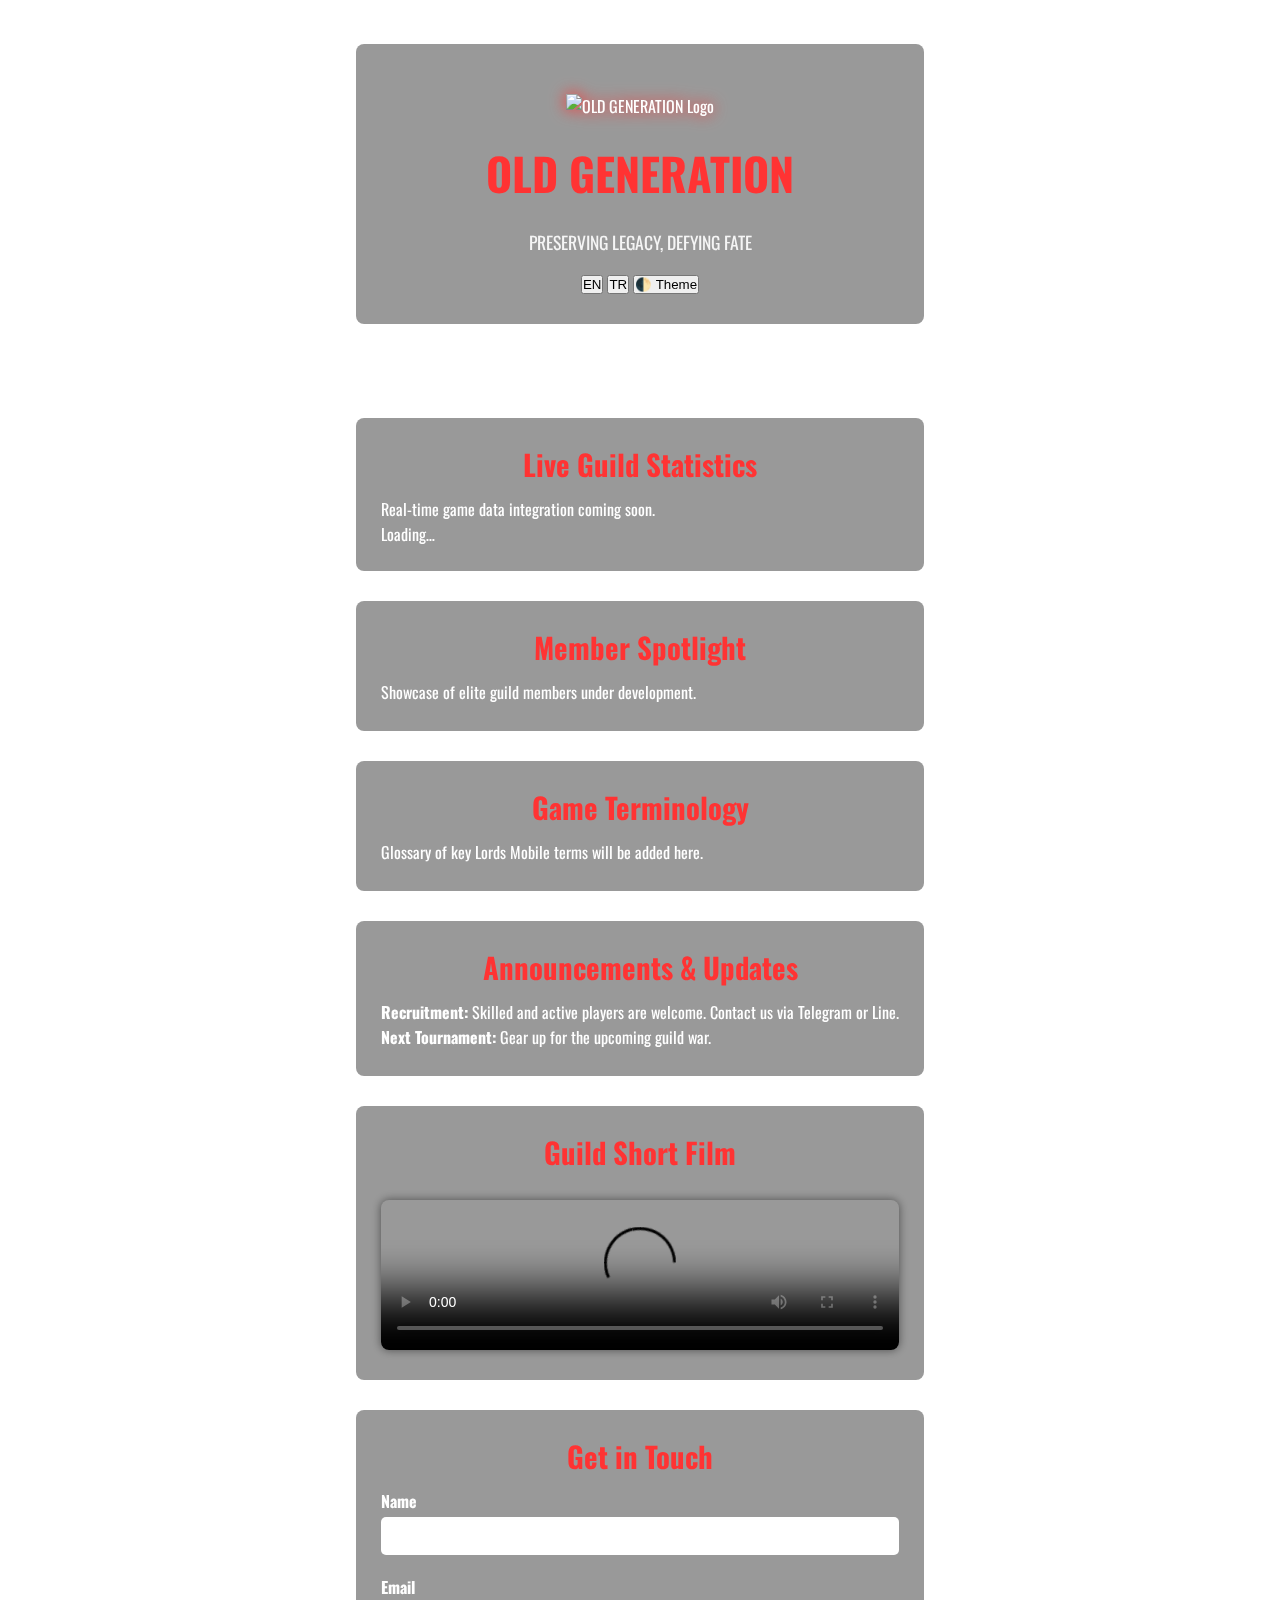
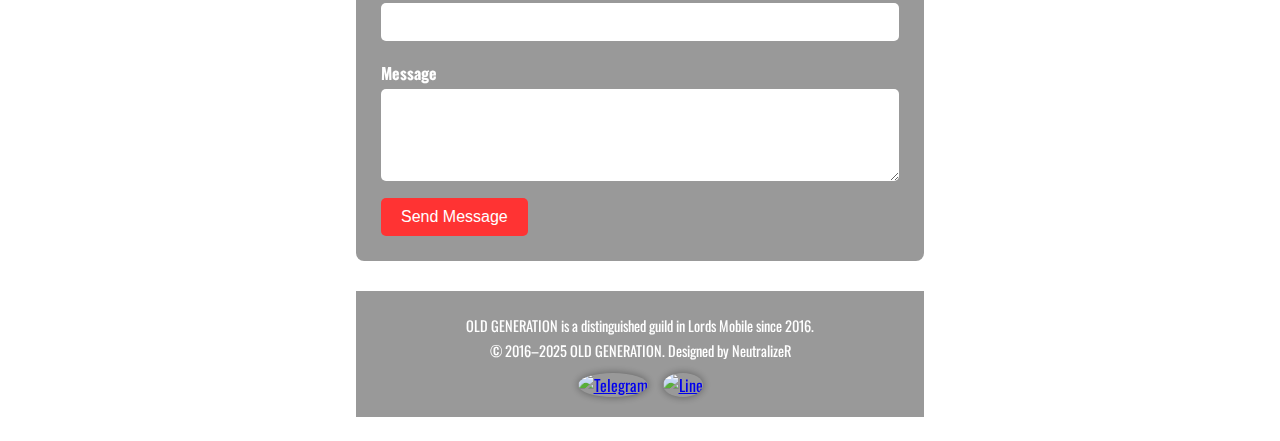
==== index.html @ 287c9e1e "Update index.html" ====
<!DOCTYPE html>
<html lang="en">
<head>
  <meta charset="utf-8">
  <meta name="viewport" content="width=device-width, initial-scale=1, viewport-fit=cover">
  <title id="meta-title">OLD GENERATION – NEVER GIVE UP</title>
  <link rel="canonical" href="https://oldgeneration.com.tr/">
  <link rel="manifest" href="/manifest.json">
  <meta name="theme-color" content="#ff3333">
  <link rel="preload" href="https://oldgeneration.com.tr/images/logo.png" as="image">>

  <!-- SEO -->
  <meta name="robots" content="index,follow">
  <meta name="description" content="OLD GENERATION: A top‑tier guild in Lords Mobile, forging legends since 2016." id="meta-desc">
  <meta name="keywords" content="Lords Mobile, guild, OLD GENERATION, clan, mobile game, strategy">

  <!-- Open Graph -->
  <meta property="og:type" content="website">
  <meta property="og:url" content="https://oldgeneration.com.tr/">
  <meta property="og:title" content="OLD GENERATION – NEVER GIVE UP">
  <meta property="og:description" content="Join one of Lords Mobile’s elite guilds. We fight together, grow stronger, and never give up.">
  <meta property="og:image" content="https://oldgeneration.com.tr/images/og-image.jpg">

  <!-- Twitter Card -->
  <meta name="twitter:card" content="summary_large_image">
  <meta name="twitter:title" content="OLD GENERATION – NEVER GIVE UP">
  <meta name="twitter:description" content="OLD GENERATION Guild – Uniting champions since 2016.">
  <meta name="twitter:image" content="https://oldgeneration.com.tr/images/og-image.jpg">

  <!-- Schema.org -->
  <script type="application/ld+json">
  {
    "@context": "https://schema.org",
    "@type": "Organization",
    "name": "OLD GENERATION",
    "url": "https://oldgeneration.com.tr",
    "logo": "https://oldgeneration.com.tr/images/logo.png",
    "description": "A top‑tier guild in Lords Mobile since 2016."
  }
  </script>

  <meta http-equiv="Content-Security-Policy"
        content="
          default-src 'self';
          script-src  'self';
          style-src   'self';
          connect-src 'self' https://api.example.com;
          img-src     'self' data: https://i.hizliresim.com;
          font-src    'self' https://fonts.gstatic.com;
          manifest-src 'self';
          worker-src  'self';
        ">

  <link rel="stylesheet" href="/assets/styles.css">
</head>

  <script src="/assets/main.js" defer></script>
</body>
</html>

<!-- Honeypot -->
          <input class="honeypot" type="text" name="botcheck" tabindex="-1" autocomplete="off">
  
  <body>
  <a href="#main-content" class="skip-link">Skip to content</a>

  <!-- Fonts -->
  <link rel="preconnect" href="https://fonts.googleapis.com">
  <link rel="preconnect" href="https://fonts.gstatic.com" crossorigin>
  <link rel="stylesheet" href="https://fonts.googleapis.com/css2?family=Oswald:wght@500;700&display=swap">

  <!-- Inline Critical CSS -->
  <style>
    :root {
      --bg-dark:  url('https://i.hizliresim.com/f7vsoke.jpg') center/cover fixed no-repeat;
      --bg-light: #f4f4f4;
      --overlay-dark:  rgba(0,0,0,0.4);
      --overlay-light: rgba(255,255,255,0.9);
      --primary:    #ff3333;
      --text-dark:  #fff;
      --text-light: #111;
      --radius:     8px;
    }
    *,*::before,*::after { box-sizing:border-box; margin:0; padding:0; }
    html { scroll-behavior: smooth; }
    body {
      min-height:100vh;
      background:var(--bg-dark);
      color:var(--text-dark);
      font-family:'Oswald',sans-serif;
      user-select:none;
      transition: background .3s, color .3s;
      display:flex; flex-direction:column;
    }
    body.light {
      background:var(--bg-light);
      color:var(--text-light);
    }
    .skip-link {
      position:absolute; top:-40px; left:0;
      background:#000; color:#fff;
      padding:8px 16px; z-index:100;
      text-decoration:none; transition:top .3s;
    }
    .skip-link:focus { top:0; }

    .wrapper {
      flex:1;
      max-width:1000px;
      margin:auto;
      padding:20px;
      display:flex; flex-direction:column;
    }

    header {
      background:var(--overlay-dark);
      backdrop-filter:blur(4px);
      border-radius:var(--radius);
      text-align:center;
      padding:30px;
      transition: background .3s;
    }
    body.light header { background:var(--overlay-light); }

    #logo {
      margin-top:20px; text-align:center;
    }
    #logo img {
      width:140px;
      filter:drop-shadow(0 0 8px var(--primary));
    }
    header h1 {
      font-size:clamp(1.8rem,6vw,2.8rem);
      color:var(--primary);
      margin:.5em 0;
    }
    header p { font-size:1.1rem; opacity:.9; }

    nav {
      display:flex; justify-content:center; gap:20px; margin:20px 0;
    }
    nav a {
      color:inherit; text-decoration:none; font-weight:500;
      transition:color .3s;
    }
    nav a:hover { text-decoration:underline; }

    main section {
      background:var(--overlay-dark);
      backdrop-filter:blur(3px);
      border-radius:var(--radius);
      margin:30px 0; padding:25px;
      transition:background .3s;
    }
    body.light main section { background:var(--overlay-light); }
    section h2 {
      text-align:center; font-size:1.8rem;
      color:var(--primary); margin-bottom:12px;
    }
    section p { font-size:1rem; line-height:1.6; }

    #shortfilm video {
      width:100%; border-radius:var(--radius);
      box-shadow:0 0 10px rgba(0,0,0,0.5);
      margin-top:15px;
    }

    #contact label {
      display:block; font-weight:bold; margin:8px 0 4px;
    }
    #contact input,#contact textarea {
      width:100%; padding:10px; margin-bottom:12px;
      border:none; border-radius:5px; font-size:1rem;
    }
    .honeypot { display:none!important; }
    #contact button {
      padding:10px 20px; background:var(--primary);
      color:#fff; border:none; border-radius:5px;
      cursor:pointer; font-size:1rem;
    }
    #contact button:hover { background:#cc0000; }

    footer {
      background:var(--overlay-dark);
      backdrop-filter:blur(3px);
      text-align:center; padding:20px; margin-top:auto;
      transition:background .3s;
    }
    body.light footer { background:var(--overlay-light); }
    footer p { font-size:.9rem; margin:4px 0; }

    .social-buttons {
      display:flex; justify-content:center; gap:15px;
      margin-top:12px;
    }
    .social-buttons img {
      width:32px; height:32px; border-radius:50%;
      box-shadow:0 0 8px rgba(0,0,0,0.4);
      transition:transform .2s;
    }
    .social-buttons img:hover { transform:scale(1.1); }

    @supports not (backdrop-filter: blur(3px)) {
      header, main section, footer {
        background:rgba(0,0,0,0.5) !important;
      }
    }

    @media(max-width:600px) {
      header h1 { font-size:2.2rem; }
      #logo img { width:120px; }
      .social-buttons img { width:28px; height:28px; }
    }
  </style>
</head>

<body oncontextmenu="return false">
  <a href="#main-content" class="skip-link">Skip to content</a>
  <div class="wrapper">
    <header>
      <div id="logo">
        <img src="https://oldgeneration.com.tr/images/logo.png" alt="OLD GENERATION Logo" width="140" height="140">
      </div>
      <h1>OLD GENERATION</h1>
      <p id="header-subtitle">PRESERVING LEGACY, DEFYING FATE</p>
      <div style="margin-top:15px;">
        <button aria-label="Language: English" onclick="setLang('en')">EN</button>
        <button aria-label="Language: Turkish" onclick="setLang('tr')">TR</button>
        <button aria-label="Toggle theme" onclick="toggleTheme()">🌓 Theme</button>
      </div>
    </header>

    <nav aria-label="Main Navigation">
      <a href="#live-stats" id="nav-stats">Stats</a>
      <a href="#profiles" id="nav-profiles">Profiles</a>
      <a href="#terminology" id="nav-terminology">Terminology</a>
      <a href="#news" id="nav-news">News</a>
      <a href="#shortfilm" id="nav-shortfilm">Short Film</a>
      <a href="#contact" id="nav-contact">Contact</a>
    </nav>

    <main id="main-content">
      <section id="live-stats">
        <h2 id="stats-title">Live Guild Statistics</h2>
        <p id="stats-text">Real‑time game data integration coming soon.</p>
        <div id="stats-data">Loading…</div>
      </section>

      <section id="profiles">
        <h2 id="profiles-title">Member Spotlight</h2>
        <p id="profiles-text">Showcase of elite guild members under development.</p>
      </section>

      <section id="terminology">
        <h2 id="terminology-title">Game Terminology</h2>
        <p id="terminology-text">Glossary of key Lords Mobile terms will be added here.</p>
      </section>

      <section id="news">
        <h2 id="news-title">Announcements & Updates</h2>
        <p id="news-recruitment"><strong>Recruitment:</strong> Skilled and active players are welcome. Contact us via Telegram or Line.</p>
        <p id="news-tournament"><strong>Next Tournament:</strong> Gear up for the upcoming guild war.</p>
      </section>

      <section id="shortfilm">
        <h2 id="shortfilm-title">Guild Short Film</h2>
        <video controls preload="metadata" poster="https://oldgeneration.com.tr/images/og-image.jpg" loading="lazy">
          <source src="https://oldgeneration.com.tr/videos/shortfilm.mp4" type="video/mp4">
          <track kind="captions" src="https://oldgeneration.com.tr/videos/captions.vtt" srclang="en" label="English captions">
          <track kind="subtitles" src="/videos/captions.vtt" srclang="en" label="English">
          Your browser does not support the video tag.
        </video>
      </section>

      <section id="contact">
        <h2 id="contact-title">Get in Touch</h2>
        <form action="https://formspree.io/f/myzeveog" method="POST" aria-label="Contact Form">
          <label for="name" id="label-name">Name</label>
          <input id="name" name="name" type="text" required>
          <label for="email" id="label-email">Email</label>
          <input id="email" name="email" type="email" required>
          <label for="message" id="label-message">Message</label>
          <textarea id="message" name="message" rows="4" required></textarea>
          <input class="honeypot" type="text" name="botcheck" tabindex="-1" autocomplete="off">
          <button type="submit" id="contact-button">Send Message</button>
        </form>
      </section>
    </main>

    <footer>
      <p id="footer-text1">OLD GENERATION is a distinguished guild in Lords Mobile since 2016.</p>
      <p id="footer-text2">© 2016–2025 OLD GENERATION. Designed by NeutralizeR</p>
      <div class="social-buttons">
        <a href="https://t.me/+tUKdRu2diKtlM2Vk" target="_blank" aria-label="Telegram">
          <img src="https://oldgeneration.com.tr/images/telegram.png" alt="Telegram" width="32" height="32" loading="lazy">
        </a>
        <a href="https://line.me/R/ti/g/AtkvcNSP6B" target="_blank" aria-label="Line">
          <img src="https://oldgeneration.com.tr/images/line.png" alt="Line" width="32" height="32" loading="lazy">
        </a>
      </div>
    </footer>
  </div>

  <!-- Service Worker Registration -->
  <script>
    if ('serviceWorker' in navigator) {
      fetch('/sw.js', { method:'HEAD' })
        .then(res => res.ok && navigator.serviceWorker.register('/sw.js'))
        .catch(()=> console.warn('Service Worker not available'));
    }
  </script>

  <!-- Theme, Language & Stats Fetch -->
  <script>
    const translations = {
      en: {
        title:            "OLD GENERATION – NEVER GIVE UP",
        meta_description: "OLD GENERATION: A top‑tier guild in Lords Mobile, forging legends since 2016.",
        header_subtitle:  "PRESERVING LEGACY, DEFYING FATE",
        nav_stats:        "Stats",    nav_profiles:     "Profiles",
        nav_terminology:  "Terminology", nav_news:       "News",
        nav_shortfilm:    "Short Film",  nav_contact:    "Contact",
        stats_title:      "Live Guild Statistics", stats_text:    "Real‑time game data integration coming soon.",
        profiles_title:   "Member Spotlight",      profiles_text: "Showcase of elite guild members under development.",
        terminology_title:"Game Terminology",      terminology_text:"Glossary of key Lords Mobile terms will be added here.",
        news_title:       "Announcements & Updates",
        news_recruitment: "<strong>Recruitment:</strong> Skilled and active players are welcome. Contact us via Telegram or Line.",
        news_tournament:  "<strong>Next Tournament:</strong> Gear up for the upcoming guild war.",
        shortfilm_title:  "Guild Short Film",
        contact_title:    "Get in Touch",
        label_name:       "Name",   label_email:   "Email",
        label_message:    "Message", contact_button:"Send Message",
        footer1:          "OLD GENERATION is a distinguished guild in Lords Mobile since 2016.",
        footer2:          "© 2016–2025 OLD GENERATION. Designed by NeutralizeR"
      },
      tr: {
        title:            "OLD GENERATION – ASLA PES ETME",
        meta_description: "OLD GENERATION: Lords Mobile’da 2016’dan beri efsaneler yaratan üst düzey bir lonca.",
        header_subtitle:  "MİRASI KORUYOR, KADERİ YENİYORUZ",
        nav_stats:        "İstatistikler", nav_profiles:    "Üyeler",
        nav_terminology:  "Terimler",      nav_news:       "Duyurular",
        nav_shortfilm:    "Kısa Film",     nav_contact:    "İletişim",
        stats_title:      "Canlı Lonca İstatistikleri", stats_text:        "Gerçek zamanlı oyun verisi entegrasyonu yakında geliyor.",
        profiles_title:   "Üye Tanıtımı",               profiles_text:      "Seçkin lonca üyelerinin tanıtımı geliştirme aşamasında.",
        terminology_title:"Oyun Terimleri",              terminology_text:   "Lords Mobile için temel terimlerin sözlüğü buraya eklenecek.",
        news_title:       "Duyurular & Güncellemeler",
        news_recruitment: "<strong>Üye Alımı:</strong> Yetkin ve aktif oyuncular arıyoruz. Telegram veya Line üzerinden iletişime geçin.",
        news_tournament:  "<strong>Sonraki Turnuva:</strong> Yaklaşan lonca savaşına hazırlanın.",
        shortfilm_title:  "Lonca Kısa Filmi",
        contact_title:    "Bizimle İletişime Geçin",
        label_name:       "İsim",       label_email:       "E‑posta",
        label_message:    "Mesaj",      contact_button:     "Mesaj Gönder",
        footer1:          "OLD GENERATION, Lords Mobile’da 2016’dan beri şampiyonları bir araya getiren seçkin bir loncadır.",
        footer2:          "© 2016–2025 OLD GENERATION. NeutralizeR tarafından tasarlandı."
      }
    };

    function setLang(lang) {
      localStorage.setItem('lang', lang);
      document.documentElement.lang = lang;
      const t = translations[lang];
      document.getElementById('meta-title').textContent = t.title;
      document.getElementById('meta-desc').setAttribute('content', t.meta_description);
      document.getElementById('header-subtitle').textContent = t.header_subtitle;
      ['stats','profiles','terminology','news','shortfilm','contact'].forEach(id => {
        document.getElementById('nav-'+id).textContent = t['nav_'+id];
        const h = document.getElementById(id+'-title'); if(h) h.textContent = t[id+'_title'];
        const p = document.getElementById(id+'-text');  if(p) p.textContent  = t[id+'_text'];
      });
      document.getElementById('news-recruitment').innerHTML = t.news_recruitment;
      document.getElementById('news-tournament').innerHTML  = t.news_tournament;
      document.getElementById('label-name').textContent    = t.label_name;
      document.getElementById('label-email').textContent   = t.label_email;
      document.getElementById('label-message').textContent = t.label_message;
      document.getElementById('contact-button').textContent= t.contact_button;
      document.getElementById('footer-text1').textContent  = t.footer1;
      document.getElementById('footer-text2').textContent  = t.footer2;
    }

    function toggleTheme() {
      const light = document.body.classList.toggle('light');
      localStorage.setItem('theme', light?'light':'dark');
    }

    document.addEventListener('DOMContentLoaded', () => {
      document.body.classList.toggle('light', localStorage.getItem('theme')==='light');
      setLang(localStorage.getItem('lang')||'en');

      fetch('https://api.example.com/guild/stats')
        .then(r=>r.json())
        .then(data=>{
          document.getElementById('stats-data').textContent =
            `Members: ${data.members} | Might: ${data.might}`;
        })
        .catch(err=>{
          console.error('API Error:', err);
          document.getElementById('stats-data').textContent = 'Veri yüklenemedi';
        });
    });

    document.addEventListener('keydown', e=>{
      if((e.ctrlKey&&['u','c','s','a','p'].includes(e.key.toLowerCase()))||e.key==='F12'||e.key==='PrintScreen'){
        e.preventDefault(); alert('Action disabled.');
      }
    });
    ['contextmenu','selectstart','copy'].forEach(ev=>document.addEventListener(ev,e=>e.preventDefault()));
  </script>
</body>
</html>
---- assets/styles.css ----
:root {
  --bg-dark: url('/images/banner.webp') center/cover fixed no-repeat;
  --bg-light: #f4f4f4;
  --overlay-dark: rgba(0,0,0,0.4);
  --overlay-light: rgba(255,255,255,0.9);
  --primary: #ff3333;
  --text-dark: #fff;
  --text-light: #111;
  --radius: 8px;
}
*,
*::before,
*::after { box-sizing: border-box; margin:0; padding:0; }
html { scroll-behavior: smooth; }
body {
  min-height: 100vh;
  background: var(--bg-dark);
  color: var(--text-dark);
  font-family: 'Oswald', sans-serif;
  user-select: none;
  display: flex;
  flex-direction: column;
  transition: background .3s, color .3s;
}
body.light {
  background: var(--bg-light);
  color: var(--text-light);
}
/* Kopya Koruma CSS */
body, * { -webkit-touch-callout: none; -webkit-user-select: none; -ms-user-select: none; user-select: none; }
img { pointer-events: none; }

.skip-link {
  position: absolute; top: -40px; left: 0;
  background: #000; color: #fff; padding: 8px 16px;
  z-index: 100; text-decoration: none; transition: top .3s;
}
.skip-link:focus { top: 0; }

/* ... header, nav, main, footer stilleri yukarıdaki index.html içindeki yorumla aynı ... */

@media(max-width:600px){
  header h1 { font-size: 2.2rem; }
  #logo img { width: 120px; }
  .social-buttons img { width: 28px; height: 28px; }
}
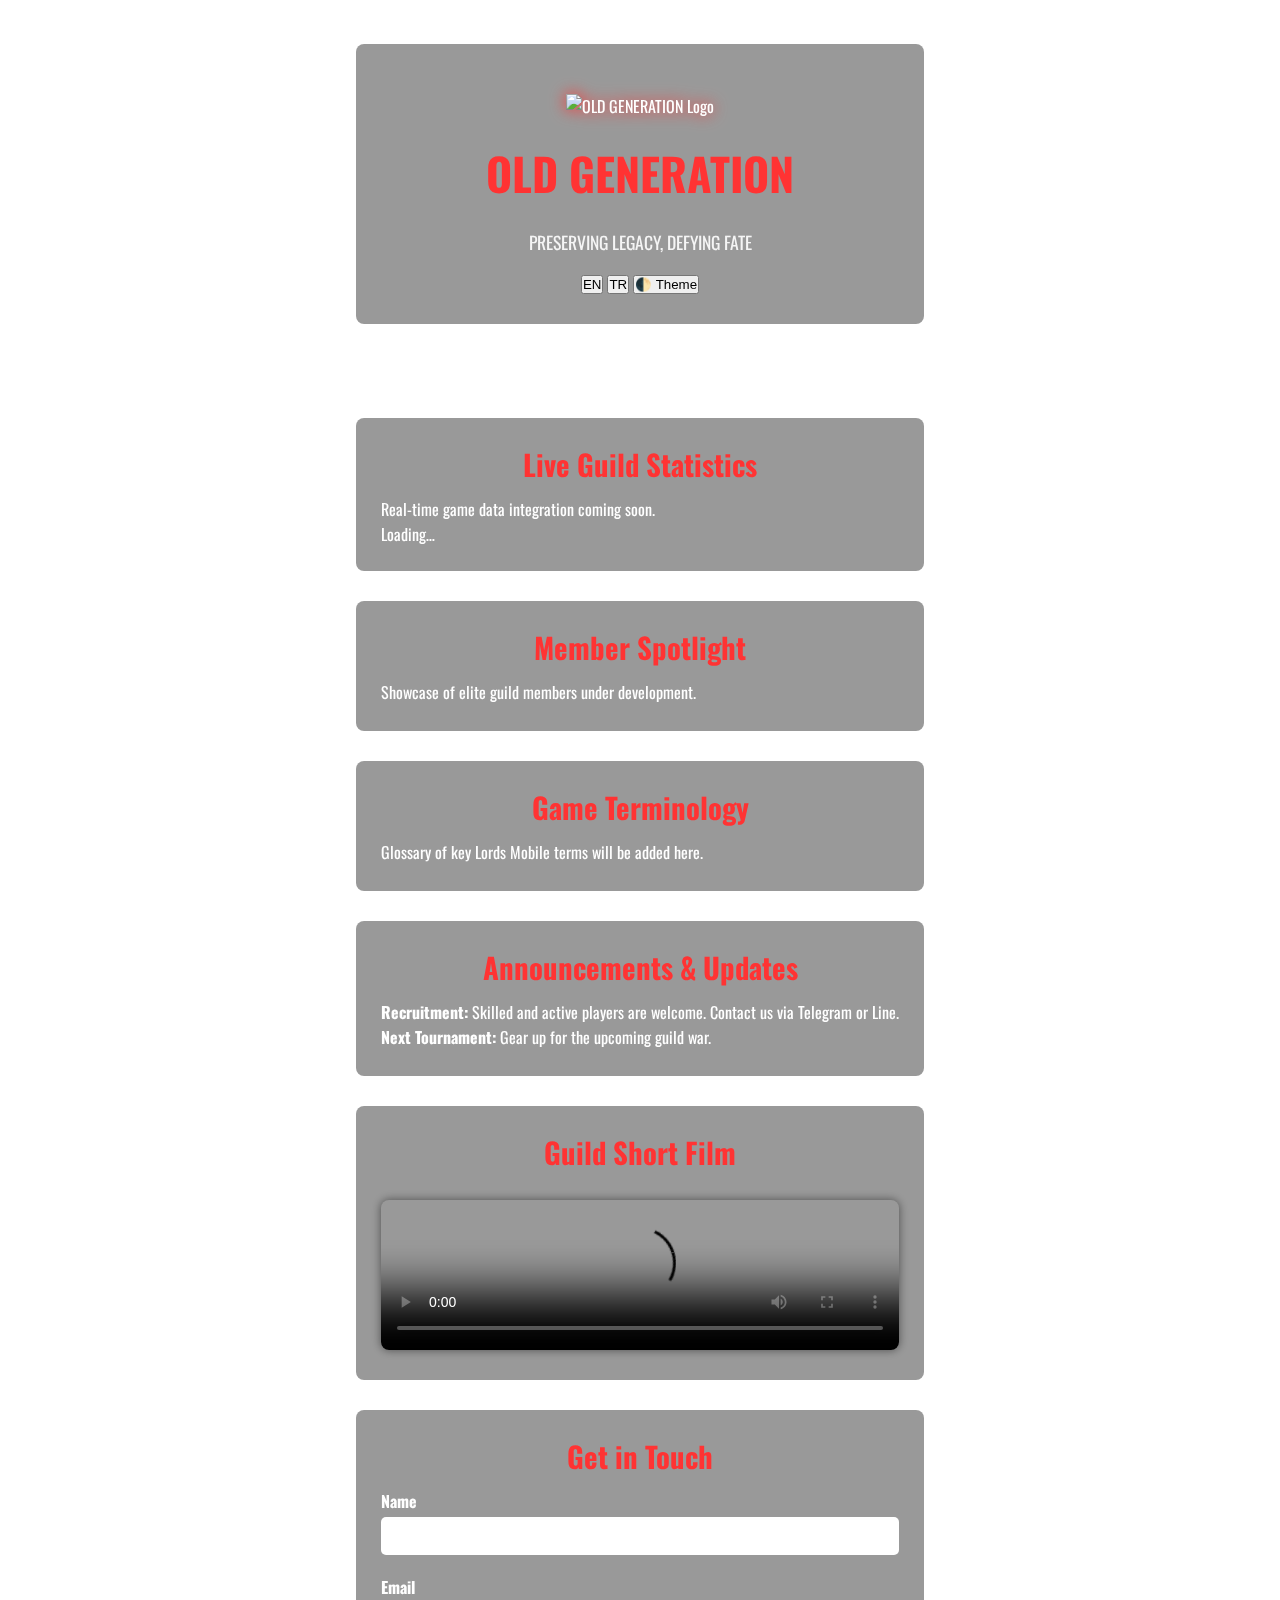
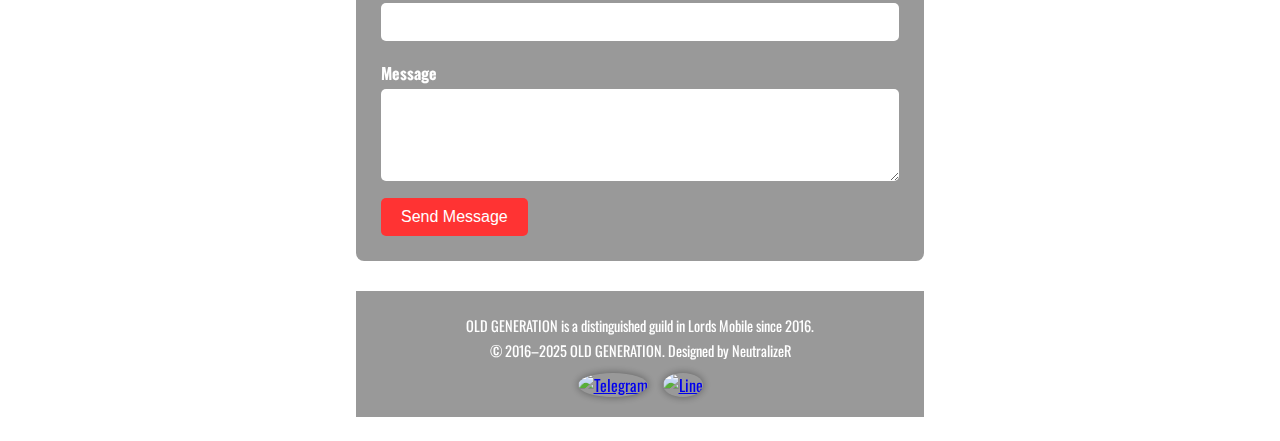
==== commit d2a0d335: "Update index.html" ====
--- a/index.html
+++ b/index.html
@@ -215,11 +215,19 @@
 </head>
 
 <body oncontextmenu="return false">
+  <body>
   <a href="#main-content" class="skip-link">Skip to content</a>
+
   <div class="wrapper">
+    <!-- HEADER -->
     <header>
       <div id="logo">
-        <img src="https://oldgeneration.com.tr/images/logo.png" alt="OLD GENERATION Logo" width="140" height="140">
+        <picture>
+          <!-- AVIF → WEBP → PNG fallback -->
+          <source srcset="/images/logo.avif" type="image/avif">
+          <source srcset="/images/logo.webp" type="image/webp">
+          <img src="/images/logo.png" alt="OLD GENERATION Logo" width="140" height="140">
+        </picture>
       </div>
       <h1>OLD GENERATION</h1>
       <p id="header-subtitle">PRESERVING LEGACY, DEFYING FATE</p>
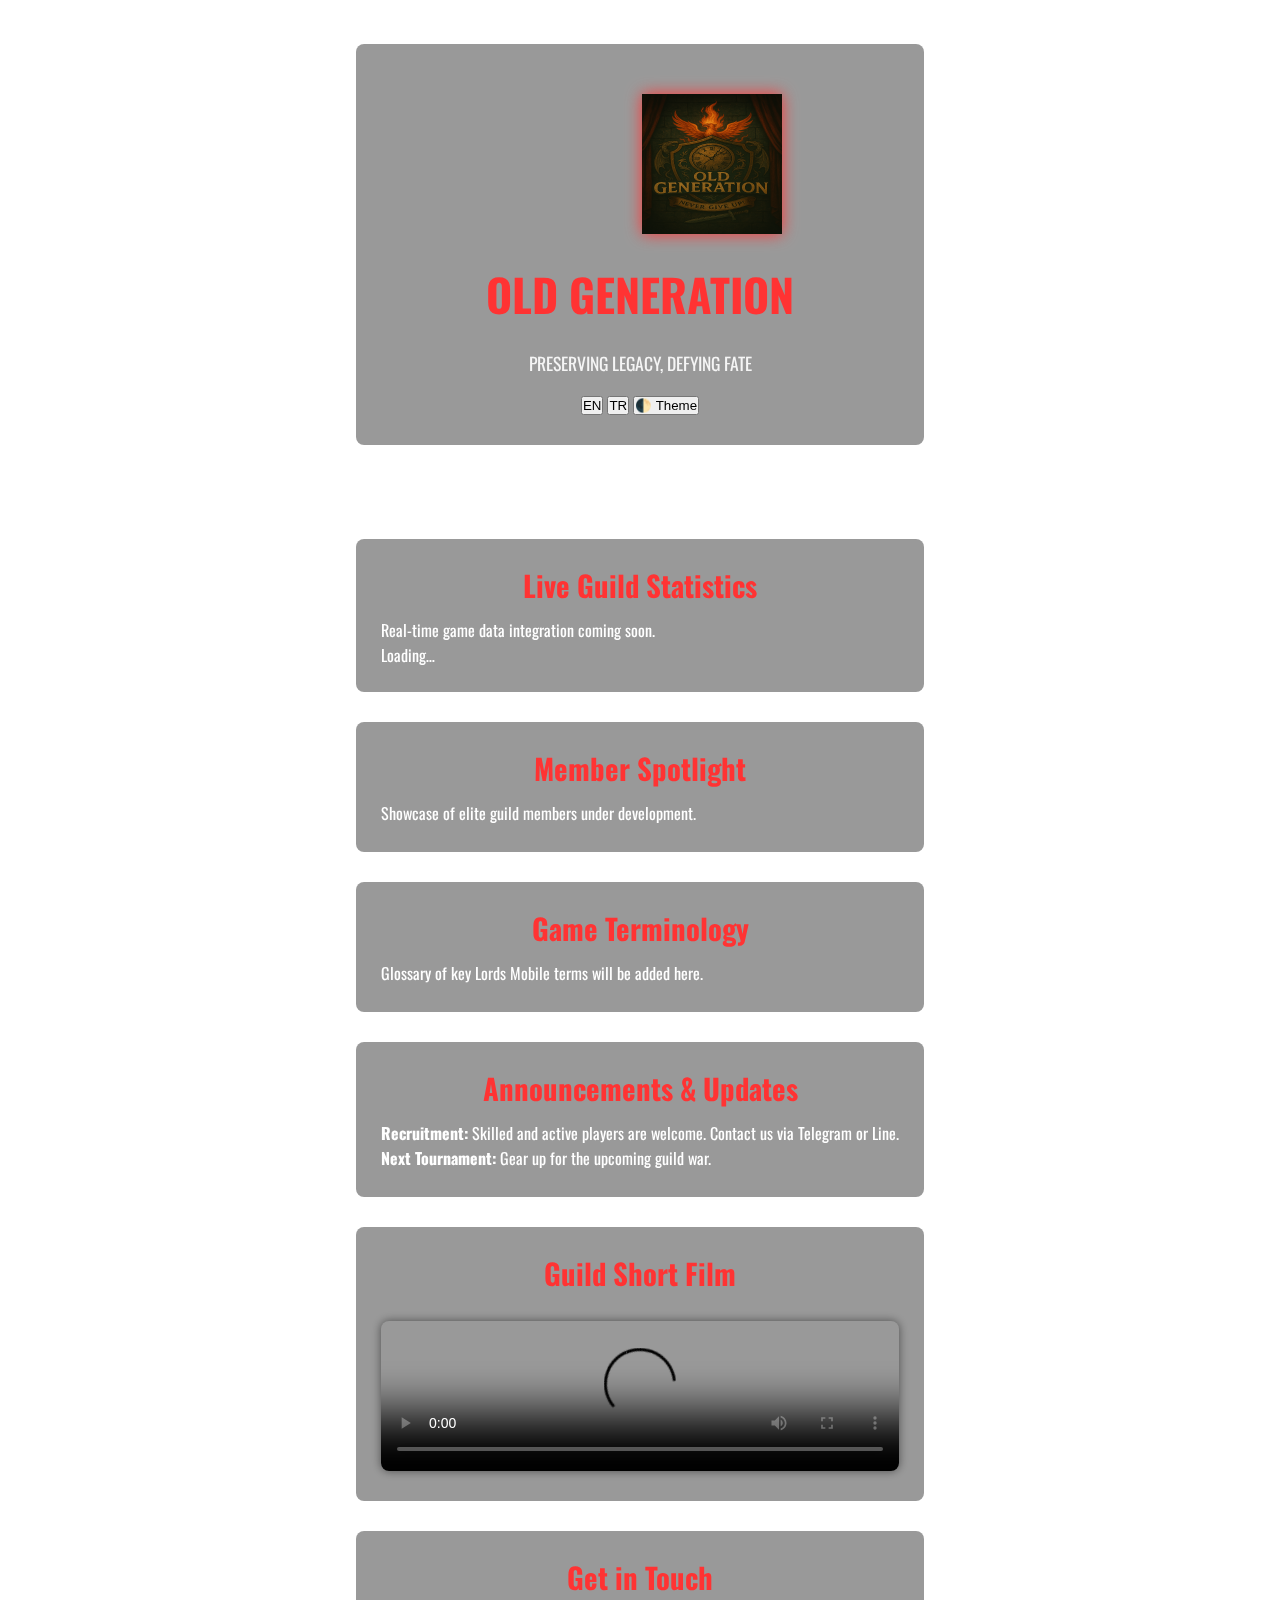
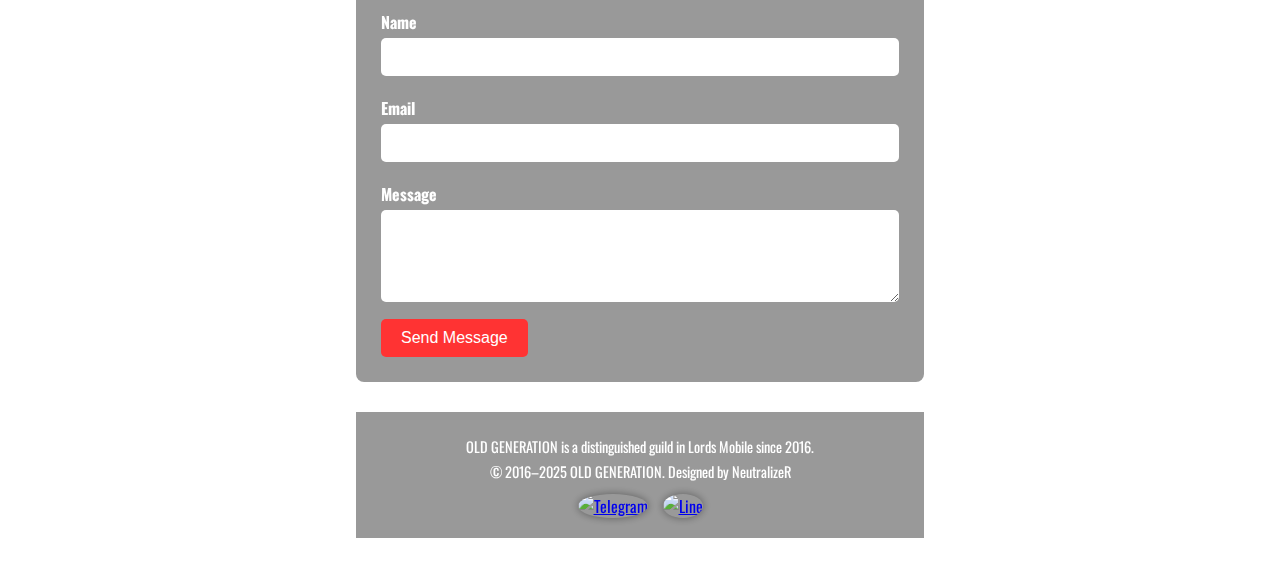
==== commit 1a414637: "Update index.html" ====
--- a/index.html
+++ b/index.html
@@ -222,12 +222,12 @@
     <!-- HEADER -->
     <header>
       <div id="logo">
-        <picture>
+        <img>
           <!-- AVIF → WEBP → PNG fallback -->
           <source srcset="/images/logo.avif" type="image/avif">
           <source srcset="/images/logo.webp" type="image/webp">
           <img src="/images/logo.png" alt="OLD GENERATION Logo" width="140" height="140">
-        </picture>
+        </img>
       </div>
       <h1>OLD GENERATION</h1>
       <p id="header-subtitle">PRESERVING LEGACY, DEFYING FATE</p>
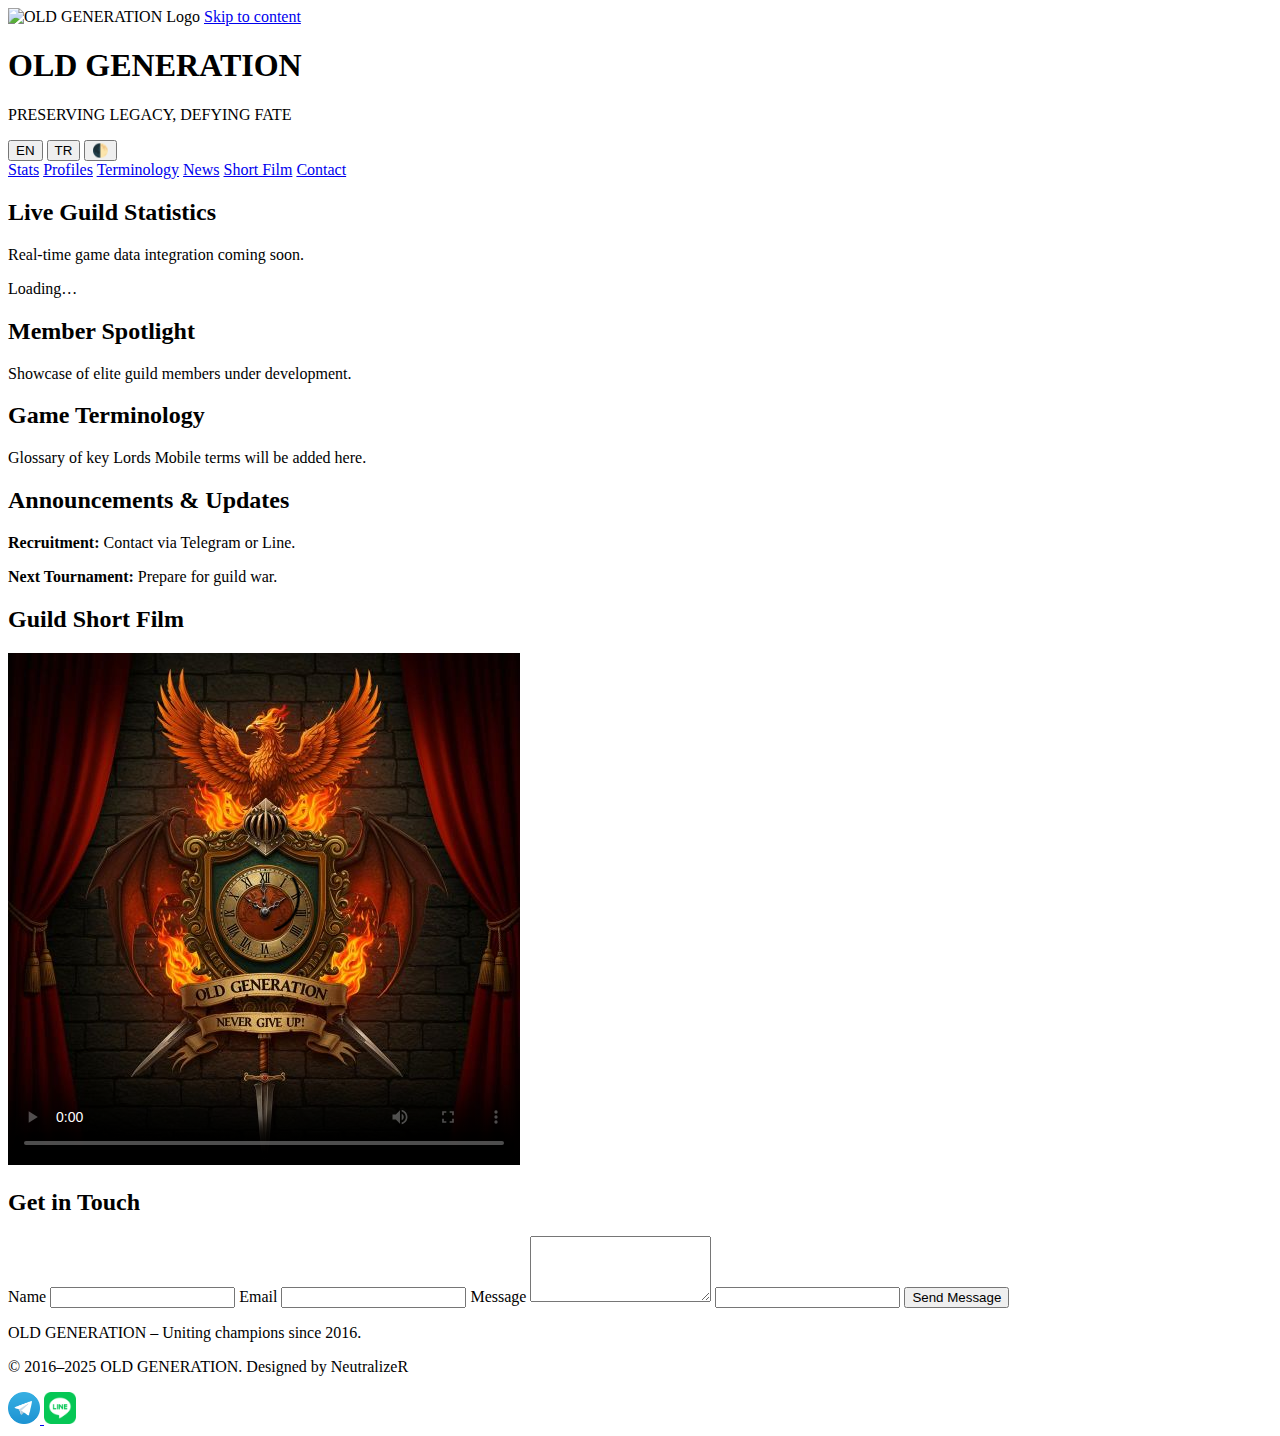
==== commit 5ef2146f: "Update index.html" ====
--- a/index.html
+++ b/index.html
@@ -5,413 +5,168 @@
   <meta name="viewport" content="width=device-width, initial-scale=1, viewport-fit=cover">
   <title id="meta-title">OLD GENERATION – NEVER GIVE UP</title>
   <link rel="canonical" href="https://oldgeneration.com.tr/">
+
+  <!-- PWA Manifest -->
   <link rel="manifest" href="/manifest.json">
   <meta name="theme-color" content="#ff3333">
-  <link rel="preload" href="https://oldgeneration.com.tr/images/logo.png" as="image">>
 
-  <!-- SEO -->
+  <!-- SEO Meta -->
   <meta name="robots" content="index,follow">
-  <meta name="description" content="OLD GENERATION: A top‑tier guild in Lords Mobile, forging legends since 2016." id="meta-desc">
+  <meta name="description" content="OLD GENERATION: A top‑tier guild in Lords Mobile since 2016." id="meta-desc">
   <meta name="keywords" content="Lords Mobile, guild, OLD GENERATION, clan, mobile game, strategy">
 
   <!-- Open Graph -->
-  <meta property="og:type" content="website">
-  <meta property="og:url" content="https://oldgeneration.com.tr/">
-  <meta property="og:title" content="OLD GENERATION – NEVER GIVE UP">
-  <meta property="og:description" content="Join one of Lords Mobile’s elite guilds. We fight together, grow stronger, and never give up.">
-  <meta property="og:image" content="https://oldgeneration.com.tr/images/og-image.jpg">
+  <meta property="og:type"        content="website">
+  <meta property="og:url"         content="https://oldgeneration.com.tr/">
+  <meta property="og:title"       content="OLD GENERATION – NEVER GIVE UP">
+  <meta property="og:description" content="Join one of Lords Mobile’s elite guilds.">
+  <meta property="og:image"       content="https://oldgeneration.com.tr/images/og-image.jpg">
 
   <!-- Twitter Card -->
-  <meta name="twitter:card" content="summary_large_image">
-  <meta name="twitter:title" content="OLD GENERATION – NEVER GIVE UP">
-  <meta name="twitter:description" content="OLD GENERATION Guild – Uniting champions since 2016.">
-  <meta name="twitter:image" content="https://oldgeneration.com.tr/images/og-image.jpg">
+  <meta name="twitter:card"        content="summary_large_image">
+  <meta name="twitter:title"       content="OLD GENERATION – NEVER GIVE UP">
+  <meta name="twitter:description" content="Guild – Uniting champions since 2016.">
+  <meta name="twitter:image"       content="https://oldgeneration.com.tr/images/og-image.jpg">
 
-  <!-- Schema.org -->
+  <!-- Schema.org Organization -->
   <script type="application/ld+json">
   {
-    "@context": "https://schema.org",
-    "@type": "Organization",
-    "name": "OLD GENERATION",
-    "url": "https://oldgeneration.com.tr",
-    "logo": "https://oldgeneration.com.tr/images/logo.png",
-    "description": "A top‑tier guild in Lords Mobile since 2016."
+    "@context":"https://schema.org",
+    "@type":"Organization",
+    "name":"OLD GENERATION",
+    "url":"https://oldgeneration.com.tr",
+    "logo":"https://oldgeneration.com.tr/images/logo.png",
+    "description":"A top‑tier guild in Lords Mobile since 2016."
   }
   </script>
 
+  <!-- Strict CSP with file-hash placeholders -->
   <meta http-equiv="Content-Security-Policy"
         content="
           default-src 'self';
-          script-src  'self';
-          style-src   'self';
+          script-src  'self' 'sha256-YOUR_SCRIPT_SHA256';
+          style-src   'self' 'sha256-YOUR_STYLE_SHA256' https://fonts.googleapis.com;
           connect-src 'self' https://api.example.com;
-          img-src     'self' data: https://i.hizliresim.com;
+          img-src     'self' data: https://i.hizliresim.com https://oldgeneration.com.tr;
           font-src    'self' https://fonts.gstatic.com;
           manifest-src 'self';
           worker-src  'self';
         ">
 
-  <link rel="stylesheet" href="/assets/styles.css">
-</head>
-
-  <script src="/assets/main.js" defer></script>
-</body>
-</html>
-
-<!-- Honeypot -->
-          <input class="honeypot" type="text" name="botcheck" tabindex="-1" autocomplete="off">
-  
-  <body>
-  <a href="#main-content" class="skip-link">Skip to content</a>
-
-  <!-- Fonts -->
+  <!-- Font Preload and External CSS -->
   <link rel="preconnect" href="https://fonts.googleapis.com">
   <link rel="preconnect" href="https://fonts.gstatic.com" crossorigin>
-  <link rel="stylesheet" href="https://fonts.googleapis.com/css2?family=Oswald:wght@500;700&display=swap">
+  <link href="https://fonts.googleapis.com/css2?family=Oswald:wght@500;700&display=swap" rel="stylesheet">
+  <link rel="stylesheet" href="/assets/styles.min.css">
 
-  <!-- Inline Critical CSS -->
-  <style>
-    :root {
-      --bg-dark:  url('https://i.hizliresim.com/f7vsoke.jpg') center/cover fixed no-repeat;
-      --bg-light: #f4f4f4;
-      --overlay-dark:  rgba(0,0,0,0.4);
-      --overlay-light: rgba(255,255,255,0.9);
-      --primary:    #ff3333;
-      --text-dark:  #fff;
-      --text-light: #111;
-      --radius:     8px;
-    }
-    *,*::before,*::after { box-sizing:border-box; margin:0; padding:0; }
-    html { scroll-behavior: smooth; }
-    body {
-      min-height:100vh;
-      background:var(--bg-dark);
-      color:var(--text-dark);
-      font-family:'Oswald',sans-serif;
-      user-select:none;
-      transition: background .3s, color .3s;
-      display:flex; flex-direction:column;
-    }
-    body.light {
-      background:var(--bg-light);
-      color:var(--text-light);
-    }
-    .skip-link {
-      position:absolute; top:-40px; left:0;
-      background:#000; color:#fff;
-      padding:8px 16px; z-index:100;
-      text-decoration:none; transition:top .3s;
-    }
-    .skip-link:focus { top:0; }
-
-    .wrapper {
-      flex:1;
-      max-width:1000px;
-      margin:auto;
-      padding:20px;
-      display:flex; flex-direction:column;
-    }
-
-    header {
-      background:var(--overlay-dark);
-      backdrop-filter:blur(4px);
-      border-radius:var(--radius);
-      text-align:center;
-      padding:30px;
-      transition: background .3s;
-    }
-    body.light header { background:var(--overlay-light); }
-
-    #logo {
-      margin-top:20px; text-align:center;
-    }
-    #logo img {
-      width:140px;
-      filter:drop-shadow(0 0 8px var(--primary));
-    }
-    header h1 {
-      font-size:clamp(1.8rem,6vw,2.8rem);
-      color:var(--primary);
-      margin:.5em 0;
-    }
-    header p { font-size:1.1rem; opacity:.9; }
-
-    nav {
-      display:flex; justify-content:center; gap:20px; margin:20px 0;
-    }
-    nav a {
-      color:inherit; text-decoration:none; font-weight:500;
-      transition:color .3s;
-    }
-    nav a:hover { text-decoration:underline; }
-
-    main section {
-      background:var(--overlay-dark);
-      backdrop-filter:blur(3px);
-      border-radius:var(--radius);
-      margin:30px 0; padding:25px;
-      transition:background .3s;
-    }
-    body.light main section { background:var(--overlay-light); }
-    section h2 {
-      text-align:center; font-size:1.8rem;
-      color:var(--primary); margin-bottom:12px;
-    }
-    section p { font-size:1rem; line-height:1.6; }
-
-    #shortfilm video {
-      width:100%; border-radius:var(--radius);
-      box-shadow:0 0 10px rgba(0,0,0,0.5);
-      margin-top:15px;
-    }
-
-    #contact label {
-      display:block; font-weight:bold; margin:8px 0 4px;
-    }
-    #contact input,#contact textarea {
-      width:100%; padding:10px; margin-bottom:12px;
-      border:none; border-radius:5px; font-size:1rem;
-    }
-    .honeypot { display:none!important; }
-    #contact button {
-      padding:10px 20px; background:var(--primary);
-      color:#fff; border:none; border-radius:5px;
-      cursor:pointer; font-size:1rem;
-    }
-    #contact button:hover { background:#cc0000; }
-
-    footer {
-      background:var(--overlay-dark);
-      backdrop-filter:blur(3px);
-      text-align:center; padding:20px; margin-top:auto;
-      transition:background .3s;
-    }
-    body.light footer { background:var(--overlay-light); }
-    footer p { font-size:.9rem; margin:4px 0; }
-
-    .social-buttons {
-      display:flex; justify-content:center; gap:15px;
-      margin-top:12px;
-    }
-    .social-buttons img {
-      width:32px; height:32px; border-radius:50%;
-      box-shadow:0 0 8px rgba(0,0,0,0.4);
-      transition:transform .2s;
-    }
-    .social-buttons img:hover { transform:scale(1.1); }
-
-    @supports not (backdrop-filter: blur(3px)) {
-      header, main section, footer {
-        background:rgba(0,0,0,0.5) !important;
-      }
-    }
-
-    @media(max-width:600px) {
-      header h1 { font-size:2.2rem; }
-      #logo img { width:120px; }
-      .social-buttons img { width:28px; height:28px; }
-    }
-  </style>
+  <!-- Picture: AVIF → WebP → PNG Fallback -->
+  <picture>
+    <source srcset="/images/logo.avif" type="image/avif">
+    <source srcset="/images/logo.webp" type="image/webp">
+    <img src="/images/logo.png" alt="OLD GENERATION Logo" id="logo-img" width="140" height="140">
+  </picture>
 </head>
 
 <body oncontextmenu="return false">
-  <body>
+
+  <!-- Skip Link for A11Y -->
   <a href="#main-content" class="skip-link">Skip to content</a>
 
   <div class="wrapper">
     <!-- HEADER -->
     <header>
-      <div id="logo">
-        <img>
-          <!-- AVIF → WEBP → PNG fallback -->
-          <source srcset="/images/logo.avif" type="image/avif">
-          <source srcset="/images/logo.webp" type="image/webp">
-          <img src="/images/logo.png" alt="OLD GENERATION Logo" width="140" height="140">
-        </img>
-      </div>
       <h1>OLD GENERATION</h1>
       <p id="header-subtitle">PRESERVING LEGACY, DEFYING FATE</p>
-      <div style="margin-top:15px;">
-        <button aria-label="Language: English" onclick="setLang('en')">EN</button>
-        <button aria-label="Language: Turkish" onclick="setLang('tr')">TR</button>
-        <button aria-label="Toggle theme" onclick="toggleTheme()">🌓 Theme</button>
+      <div class="controls">
+        <button aria-label="English" onclick="setLang('en')">EN</button>
+        <button aria-label="Türkçe" onclick="setLang('tr')">TR</button>
+        <button aria-label="Toggle theme" onclick="toggleTheme()">🌓</button>
       </div>
     </header>
 
+    <!-- NAVIGATION -->
     <nav aria-label="Main Navigation">
-      <a href="#live-stats" id="nav-stats">Stats</a>
-      <a href="#profiles" id="nav-profiles">Profiles</a>
-      <a href="#terminology" id="nav-terminology">Terminology</a>
-      <a href="#news" id="nav-news">News</a>
-      <a href="#shortfilm" id="nav-shortfilm">Short Film</a>
-      <a href="#contact" id="nav-contact">Contact</a>
+      <a href="#live-stats"    id="nav-stats">Stats</a>
+      <a href="#profiles"      id="nav-profiles">Profiles</a>
+      <a href="#terminology"   id="nav-terminology">Terminology</a>
+      <a href="#news"          id="nav-news">News</a>
+      <a href="#shortfilm"     id="nav-shortfilm">Short Film</a>
+      <a href="#contact"       id="nav-contact">Contact</a>
     </nav>
 
+    <!-- MAIN CONTENT -->
     <main id="main-content">
+      <!-- Live Stats -->
       <section id="live-stats">
         <h2 id="stats-title">Live Guild Statistics</h2>
         <p id="stats-text">Real‑time game data integration coming soon.</p>
         <div id="stats-data">Loading…</div>
       </section>
 
+      <!-- Member Profiles -->
       <section id="profiles">
         <h2 id="profiles-title">Member Spotlight</h2>
         <p id="profiles-text">Showcase of elite guild members under development.</p>
       </section>
 
+      <!-- Terminology -->
       <section id="terminology">
         <h2 id="terminology-title">Game Terminology</h2>
         <p id="terminology-text">Glossary of key Lords Mobile terms will be added here.</p>
       </section>
 
+      <!-- Announcements -->
       <section id="news">
         <h2 id="news-title">Announcements & Updates</h2>
-        <p id="news-recruitment"><strong>Recruitment:</strong> Skilled and active players are welcome. Contact us via Telegram or Line.</p>
-        <p id="news-tournament"><strong>Next Tournament:</strong> Gear up for the upcoming guild war.</p>
+        <p id="news-recruitment"><strong>Recruitment:</strong> Contact via Telegram or Line.</p>
+        <p id="news-tournament"><strong>Next Tournament:</strong> Prepare for guild war.</p>
       </section>
 
+      <!-- Short Film Video -->
       <section id="shortfilm">
         <h2 id="shortfilm-title">Guild Short Film</h2>
-        <video controls preload="metadata" poster="https://oldgeneration.com.tr/images/og-image.jpg" loading="lazy">
-          <source src="https://oldgeneration.com.tr/videos/shortfilm.mp4" type="video/mp4">
-          <track kind="captions" src="https://oldgeneration.com.tr/videos/captions.vtt" srclang="en" label="English captions">
-          <track kind="subtitles" src="/videos/captions.vtt" srclang="en" label="English">
+        <video controls preload="metadata" poster="/images/og-image.jpg">
+          <source src="/videos/shortfilm.mp4" type="video/mp4">
+          <track kind="captions" src="/videos/captions.vtt" srclang="en" label="English captions">
+          <!-- TR altyazı eklemek isterseniz: -->
+          <!-- <track kind="captions" src="/videos/captions-tr.vtt" srclang="tr" label="Türkçe altyazı"> -->
           Your browser does not support the video tag.
         </video>
       </section>
 
+      <!-- Contact Form -->
       <section id="contact">
         <h2 id="contact-title">Get in Touch</h2>
-        <form action="https://formspree.io/f/myzeveog" method="POST" aria-label="Contact Form">
-          <label for="name" id="label-name">Name</label>
-          <input id="name" name="name" type="text" required>
-          <label for="email" id="label-email">Email</label>
-          <input id="email" name="email" type="email" required>
+        <form action="https://formspree.io/f/myzeveog" method="POST">
+          <label for="name"    id="label-name">Name</label>
+          <input id="name"     name="name"     type="text" required>
+          <label for="email"   id="label-email">Email</label>
+          <input id="email"    name="email"    type="email" required>
           <label for="message" id="label-message">Message</label>
           <textarea id="message" name="message" rows="4" required></textarea>
-          <input class="honeypot" type="text" name="botcheck" tabindex="-1" autocomplete="off">
+          <!-- Honeypot Spam Koruması -->
+          <input class="honeypot" name="botcheck" tabindex="-1" autocomplete="off">
           <button type="submit" id="contact-button">Send Message</button>
         </form>
       </section>
     </main>
 
+    <!-- FOOTER -->
     <footer>
-      <p id="footer-text1">OLD GENERATION is a distinguished guild in Lords Mobile since 2016.</p>
-      <p id="footer-text2">© 2016–2025 OLD GENERATION. Designed by NeutralizeR</p>
+      <p id="footer-text1">OLD GENERATION – Uniting champions since 2016.</p>
+      <p id="footer-text2">© 2016–2025 OLD GENERATION. Designed by NeutralizeR</p>
       <div class="social-buttons">
-        <a href="https://t.me/+tUKdRu2diKtlM2Vk" target="_blank" aria-label="Telegram">
-          <img src="https://oldgeneration.com.tr/images/telegram.png" alt="Telegram" width="32" height="32" loading="lazy">
+        <a href="https://t.me/+tUKdRu2diKtlM2Vk" aria-label="Telegram">
+          <img src="/images/telegram.png" width="32" height="32" alt="Telegram">
         </a>
-        <a href="https://line.me/R/ti/g/AtkvcNSP6B" target="_blank" aria-label="Line">
-          <img src="https://oldgeneration.com.tr/images/line.png" alt="Line" width="32" height="32" loading="lazy">
+        <a href="https://line.me/R/ti/g/AtkvcNSP6B" aria-label="Line">
+          <img src="/images/line.png" width="32" height="32" alt="Line">
         </a>
       </div>
     </footer>
   </div>
 
-  <!-- Service Worker Registration -->
-  <script>
-    if ('serviceWorker' in navigator) {
-      fetch('/sw.js', { method:'HEAD' })
-        .then(res => res.ok && navigator.serviceWorker.register('/sw.js'))
-        .catch(()=> console.warn('Service Worker not available'));
-    }
-  </script>
-
-  <!-- Theme, Language & Stats Fetch -->
-  <script>
-    const translations = {
-      en: {
-        title:            "OLD GENERATION – NEVER GIVE UP",
-        meta_description: "OLD GENERATION: A top‑tier guild in Lords Mobile, forging legends since 2016.",
-        header_subtitle:  "PRESERVING LEGACY, DEFYING FATE",
-        nav_stats:        "Stats",    nav_profiles:     "Profiles",
-        nav_terminology:  "Terminology", nav_news:       "News",
-        nav_shortfilm:    "Short Film",  nav_contact:    "Contact",
-        stats_title:      "Live Guild Statistics", stats_text:    "Real‑time game data integration coming soon.",
-        profiles_title:   "Member Spotlight",      profiles_text: "Showcase of elite guild members under development.",
-        terminology_title:"Game Terminology",      terminology_text:"Glossary of key Lords Mobile terms will be added here.",
-        news_title:       "Announcements & Updates",
-        news_recruitment: "<strong>Recruitment:</strong> Skilled and active players are welcome. Contact us via Telegram or Line.",
-        news_tournament:  "<strong>Next Tournament:</strong> Gear up for the upcoming guild war.",
-        shortfilm_title:  "Guild Short Film",
-        contact_title:    "Get in Touch",
-        label_name:       "Name",   label_email:   "Email",
-        label_message:    "Message", contact_button:"Send Message",
-        footer1:          "OLD GENERATION is a distinguished guild in Lords Mobile since 2016.",
-        footer2:          "© 2016–2025 OLD GENERATION. Designed by NeutralizeR"
-      },
-      tr: {
-        title:            "OLD GENERATION – ASLA PES ETME",
-        meta_description: "OLD GENERATION: Lords Mobile’da 2016’dan beri efsaneler yaratan üst düzey bir lonca.",
-        header_subtitle:  "MİRASI KORUYOR, KADERİ YENİYORUZ",
-        nav_stats:        "İstatistikler", nav_profiles:    "Üyeler",
-        nav_terminology:  "Terimler",      nav_news:       "Duyurular",
-        nav_shortfilm:    "Kısa Film",     nav_contact:    "İletişim",
-        stats_title:      "Canlı Lonca İstatistikleri", stats_text:        "Gerçek zamanlı oyun verisi entegrasyonu yakında geliyor.",
-        profiles_title:   "Üye Tanıtımı",               profiles_text:      "Seçkin lonca üyelerinin tanıtımı geliştirme aşamasında.",
-        terminology_title:"Oyun Terimleri",              terminology_text:   "Lords Mobile için temel terimlerin sözlüğü buraya eklenecek.",
-        news_title:       "Duyurular & Güncellemeler",
-        news_recruitment: "<strong>Üye Alımı:</strong> Yetkin ve aktif oyuncular arıyoruz. Telegram veya Line üzerinden iletişime geçin.",
-        news_tournament:  "<strong>Sonraki Turnuva:</strong> Yaklaşan lonca savaşına hazırlanın.",
-        shortfilm_title:  "Lonca Kısa Filmi",
-        contact_title:    "Bizimle İletişime Geçin",
-        label_name:       "İsim",       label_email:       "E‑posta",
-        label_message:    "Mesaj",      contact_button:     "Mesaj Gönder",
-        footer1:          "OLD GENERATION, Lords Mobile’da 2016’dan beri şampiyonları bir araya getiren seçkin bir loncadır.",
-        footer2:          "© 2016–2025 OLD GENERATION. NeutralizeR tarafından tasarlandı."
-      }
-    };
-
-    function setLang(lang) {
-      localStorage.setItem('lang', lang);
-      document.documentElement.lang = lang;
-      const t = translations[lang];
-      document.getElementById('meta-title').textContent = t.title;
-      document.getElementById('meta-desc').setAttribute('content', t.meta_description);
-      document.getElementById('header-subtitle').textContent = t.header_subtitle;
-      ['stats','profiles','terminology','news','shortfilm','contact'].forEach(id => {
-        document.getElementById('nav-'+id).textContent = t['nav_'+id];
-        const h = document.getElementById(id+'-title'); if(h) h.textContent = t[id+'_title'];
-        const p = document.getElementById(id+'-text');  if(p) p.textContent  = t[id+'_text'];
-      });
-      document.getElementById('news-recruitment').innerHTML = t.news_recruitment;
-      document.getElementById('news-tournament').innerHTML  = t.news_tournament;
-      document.getElementById('label-name').textContent    = t.label_name;
-      document.getElementById('label-email').textContent   = t.label_email;
-      document.getElementById('label-message').textContent = t.label_message;
-      document.getElementById('contact-button').textContent= t.contact_button;
-      document.getElementById('footer-text1').textContent  = t.footer1;
-      document.getElementById('footer-text2').textContent  = t.footer2;
-    }
-
-    function toggleTheme() {
-      const light = document.body.classList.toggle('light');
-      localStorage.setItem('theme', light?'light':'dark');
-    }
-
-    document.addEventListener('DOMContentLoaded', () => {
-      document.body.classList.toggle('light', localStorage.getItem('theme')==='light');
-      setLang(localStorage.getItem('lang')||'en');
-
-      fetch('https://api.example.com/guild/stats')
-        .then(r=>r.json())
-        .then(data=>{
-          document.getElementById('stats-data').textContent =
-            `Members: ${data.members} | Might: ${data.might}`;
-        })
-        .catch(err=>{
-          console.error('API Error:', err);
-          document.getElementById('stats-data').textContent = 'Veri yüklenemedi';
-        });
-    });
-
-    document.addEventListener('keydown', e=>{
-      if((e.ctrlKey&&['u','c','s','a','p'].includes(e.key.toLowerCase()))||e.key==='F12'||e.key==='PrintScreen'){
-        e.preventDefault(); alert('Action disabled.');
-      }
-    });
-    ['contextmenu','selectstart','copy'].forEach(ev=>document.addEventListener(ev,e=>e.preventDefault()));
-  </script>
+  <!-- Defer’li External JS + Copy-Protection, Dil & Tema -->
+  <script src="/assets/main.min.js" defer></script>
 </body>
 </html>
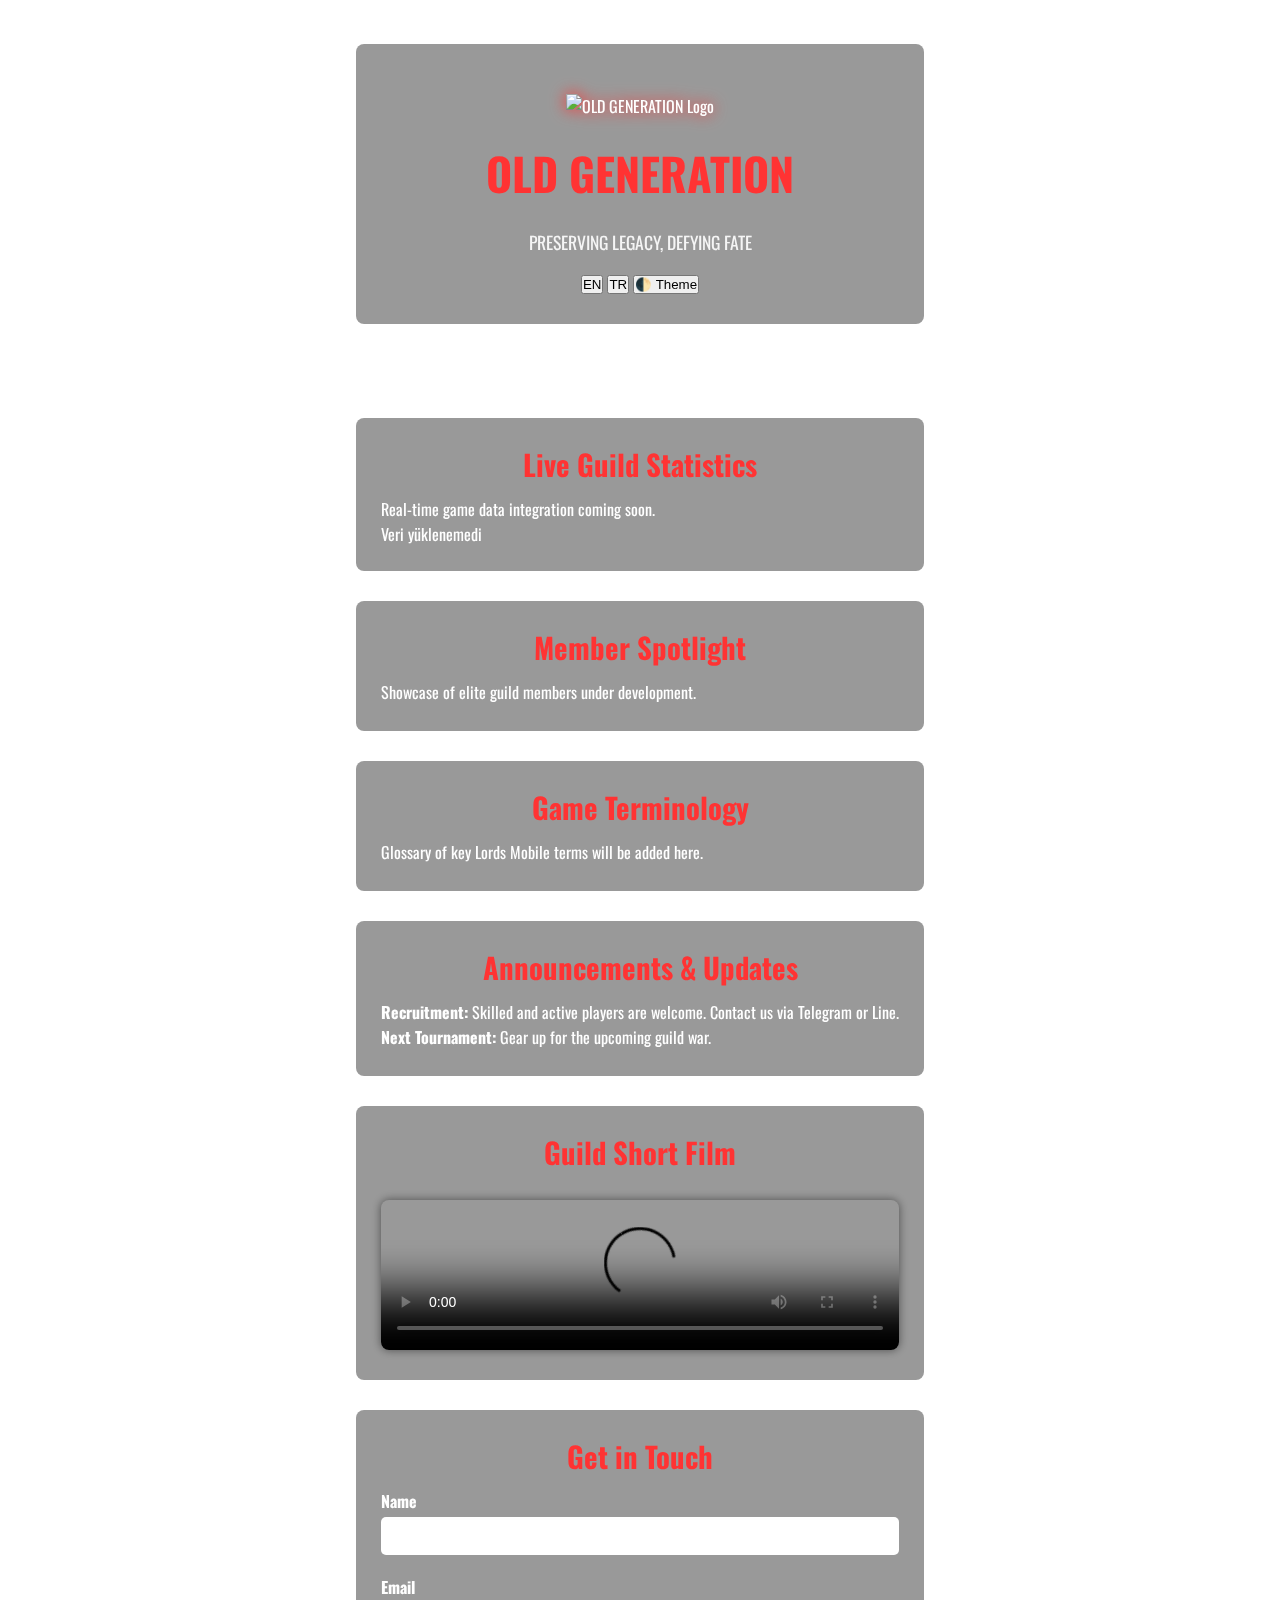
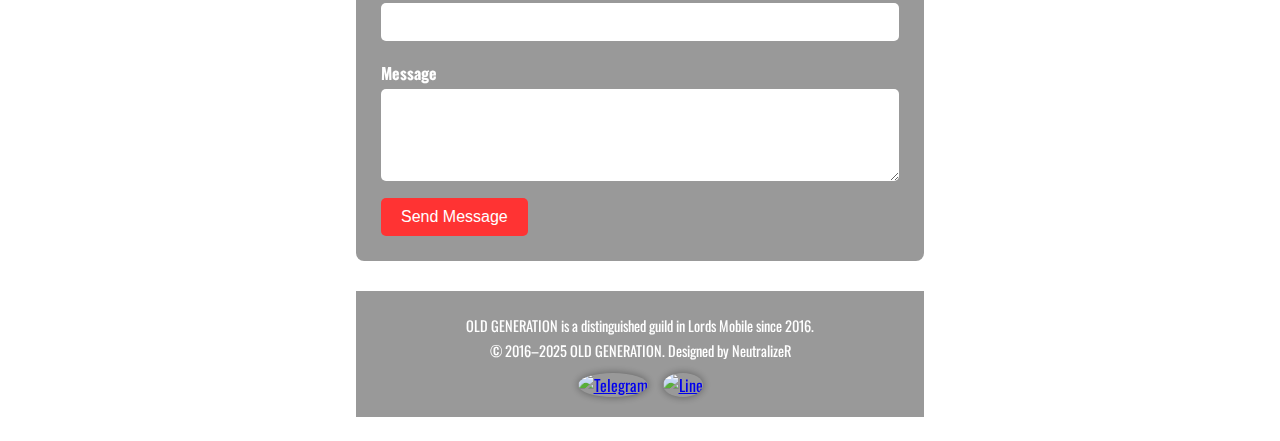
==== commit 50723559: "Update index.html" ====
--- a/index.html
+++ b/index.html
@@ -5,168 +5,390 @@
   <meta name="viewport" content="width=device-width, initial-scale=1, viewport-fit=cover">
   <title id="meta-title">OLD GENERATION – NEVER GIVE UP</title>
   <link rel="canonical" href="https://oldgeneration.com.tr/">
-
-  <!-- PWA Manifest -->
   <link rel="manifest" href="/manifest.json">
   <meta name="theme-color" content="#ff3333">
-
-  <!-- SEO Meta -->
+  <link rel="preload" href="https://oldgeneration.com.tr/images/logo.png" as="image">>
+
+  <!-- SEO -->
   <meta name="robots" content="index,follow">
-  <meta name="description" content="OLD GENERATION: A top‑tier guild in Lords Mobile since 2016." id="meta-desc">
+  <meta name="description" content="OLD GENERATION: A top‑tier guild in Lords Mobile, forging legends since 2016." id="meta-desc">
   <meta name="keywords" content="Lords Mobile, guild, OLD GENERATION, clan, mobile game, strategy">
 
   <!-- Open Graph -->
-  <meta property="og:type"        content="website">
-  <meta property="og:url"         content="https://oldgeneration.com.tr/">
-  <meta property="og:title"       content="OLD GENERATION – NEVER GIVE UP">
-  <meta property="og:description" content="Join one of Lords Mobile’s elite guilds.">
-  <meta property="og:image"       content="https://oldgeneration.com.tr/images/og-image.jpg">
+  <meta property="og:type" content="website">
+  <meta property="og:url" content="https://oldgeneration.com.tr/">
+  <meta property="og:title" content="OLD GENERATION – NEVER GIVE UP">
+  <meta property="og:description" content="Join one of Lords Mobile’s elite guilds. We fight together, grow stronger, and never give up.">
+  <meta property="og:image" content="https://oldgeneration.com.tr/images/og-image.jpg">
 
   <!-- Twitter Card -->
-  <meta name="twitter:card"        content="summary_large_image">
-  <meta name="twitter:title"       content="OLD GENERATION – NEVER GIVE UP">
-  <meta name="twitter:description" content="Guild – Uniting champions since 2016.">
-  <meta name="twitter:image"       content="https://oldgeneration.com.tr/images/og-image.jpg">
-
-  <!-- Schema.org Organization -->
+  <meta name="twitter:card" content="summary_large_image">
+  <meta name="twitter:title" content="OLD GENERATION – NEVER GIVE UP">
+  <meta name="twitter:description" content="OLD GENERATION Guild – Uniting champions since 2016.">
+  <meta name="twitter:image" content="https://oldgeneration.com.tr/images/og-image.jpg">
+
+  <!-- Schema.org -->
   <script type="application/ld+json">
   {
-    "@context":"https://schema.org",
-    "@type":"Organization",
-    "name":"OLD GENERATION",
-    "url":"https://oldgeneration.com.tr",
-    "logo":"https://oldgeneration.com.tr/images/logo.png",
-    "description":"A top‑tier guild in Lords Mobile since 2016."
+    "@context": "https://schema.org",
+    "@type": "Organization",
+    "name": "OLD GENERATION",
+    "url": "https://oldgeneration.com.tr",
+    "logo": "https://oldgeneration.com.tr/images/logo.png",
+    "description": "A top‑tier guild in Lords Mobile since 2016."
   }
   </script>
 
-  <!-- Strict CSP with file-hash placeholders -->
+  <!-- Content Security Policy -->
   <meta http-equiv="Content-Security-Policy"
         content="
-          default-src 'self';
-          script-src  'self' 'sha256-YOUR_SCRIPT_SHA256';
-          style-src   'self' 'sha256-YOUR_STYLE_SHA256' https://fonts.googleapis.com;
+          default-src 'self' https://i.hizliresim.com https://oldgeneration.com.tr;
           connect-src 'self' https://api.example.com;
-          img-src     'self' data: https://i.hizliresim.com https://oldgeneration.com.tr;
-          font-src    'self' https://fonts.gstatic.com;
-          manifest-src 'self';
-          worker-src  'self';
+          script-src 'self' 'unsafe-inline';
+          style-src 'self' 'unsafe-inline' https://fonts.googleapis.com;
+          img-src 'self' data: https://i.hizliresim.com https://oldgeneration.com.tr;
+          font-src 'self' https://fonts.gstatic.com;
         ">
 
-  <!-- Font Preload and External CSS -->
+  <!-- Fonts -->
   <link rel="preconnect" href="https://fonts.googleapis.com">
   <link rel="preconnect" href="https://fonts.gstatic.com" crossorigin>
-  <link href="https://fonts.googleapis.com/css2?family=Oswald:wght@500;700&display=swap" rel="stylesheet">
-  <link rel="stylesheet" href="/assets/styles.min.css">
-
-  <!-- Picture: AVIF → WebP → PNG Fallback -->
-  <picture>
-    <source srcset="/images/logo.avif" type="image/avif">
-    <source srcset="/images/logo.webp" type="image/webp">
-    <img src="/images/logo.png" alt="OLD GENERATION Logo" id="logo-img" width="140" height="140">
-  </picture>
+  <link rel="stylesheet" href="https://fonts.googleapis.com/css2?family=Oswald:wght@500;700&display=swap">
+
+  <!-- Inline Critical CSS -->
+  <style>
+    :root {
+      --bg-dark:  url('https://i.hizliresim.com/f7vsoke.jpg') center/cover fixed no-repeat;
+      --bg-light: #f4f4f4;
+      --overlay-dark:  rgba(0,0,0,0.4);
+      --overlay-light: rgba(255,255,255,0.9);
+      --primary:    #ff3333;
+      --text-dark:  #fff;
+      --text-light: #111;
+      --radius:     8px;
+    }
+    *,*::before,*::after { box-sizing:border-box; margin:0; padding:0; }
+    html { scroll-behavior: smooth; }
+    body {
+      min-height:100vh;
+      background:var(--bg-dark);
+      color:var(--text-dark);
+      font-family:'Oswald',sans-serif;
+      user-select:none;
+      transition: background .3s, color .3s;
+      display:flex; flex-direction:column;
+    }
+    body.light {
+      background:var(--bg-light);
+      color:var(--text-light);
+    }
+    .skip-link {
+      position:absolute; top:-40px; left:0;
+      background:#000; color:#fff;
+      padding:8px 16px; z-index:100;
+      text-decoration:none; transition:top .3s;
+    }
+    .skip-link:focus { top:0; }
+
+    .wrapper {
+      flex:1;
+      max-width:1000px;
+      margin:auto;
+      padding:20px;
+      display:flex; flex-direction:column;
+    }
+
+    header {
+      background:var(--overlay-dark);
+      backdrop-filter:blur(4px);
+      border-radius:var(--radius);
+      text-align:center;
+      padding:30px;
+      transition: background .3s;
+    }
+    body.light header { background:var(--overlay-light); }
+
+    #logo {
+      margin-top:20px; text-align:center;
+    }
+    #logo img {
+      width:140px;
+      filter:drop-shadow(0 0 8px var(--primary));
+    }
+    header h1 {
+      font-size:clamp(1.8rem,6vw,2.8rem);
+      color:var(--primary);
+      margin:.5em 0;
+    }
+    header p { font-size:1.1rem; opacity:.9; }
+
+    nav {
+      display:flex; justify-content:center; gap:20px; margin:20px 0;
+    }
+    nav a {
+      color:inherit; text-decoration:none; font-weight:500;
+      transition:color .3s;
+    }
+    nav a:hover { text-decoration:underline; }
+
+    main section {
+      background:var(--overlay-dark);
+      backdrop-filter:blur(3px);
+      border-radius:var(--radius);
+      margin:30px 0; padding:25px;
+      transition:background .3s;
+    }
+    body.light main section { background:var(--overlay-light); }
+    section h2 {
+      text-align:center; font-size:1.8rem;
+      color:var(--primary); margin-bottom:12px;
+    }
+    section p { font-size:1rem; line-height:1.6; }
+
+    #shortfilm video {
+      width:100%; border-radius:var(--radius);
+      box-shadow:0 0 10px rgba(0,0,0,0.5);
+      margin-top:15px;
+    }
+
+    #contact label {
+      display:block; font-weight:bold; margin:8px 0 4px;
+    }
+    #contact input,#contact textarea {
+      width:100%; padding:10px; margin-bottom:12px;
+      border:none; border-radius:5px; font-size:1rem;
+    }
+    .honeypot { display:none!important; }
+    #contact button {
+      padding:10px 20px; background:var(--primary);
+      color:#fff; border:none; border-radius:5px;
+      cursor:pointer; font-size:1rem;
+    }
+    #contact button:hover { background:#cc0000; }
+
+    footer {
+      background:var(--overlay-dark);
+      backdrop-filter:blur(3px);
+      text-align:center; padding:20px; margin-top:auto;
+      transition:background .3s;
+    }
+    body.light footer { background:var(--overlay-light); }
+    footer p { font-size:.9rem; margin:4px 0; }
+
+    .social-buttons {
+      display:flex; justify-content:center; gap:15px;
+      margin-top:12px;
+    }
+    .social-buttons img {
+      width:32px; height:32px; border-radius:50%;
+      box-shadow:0 0 8px rgba(0,0,0,0.4);
+      transition:transform .2s;
+    }
+    .social-buttons img:hover { transform:scale(1.1); }
+
+    @supports not (backdrop-filter: blur(3px)) {
+      header, main section, footer {
+        background:rgba(0,0,0,0.5) !important;
+      }
+    }
+
+    @media(max-width:600px) {
+      header h1 { font-size:2.2rem; }
+      #logo img { width:120px; }
+      .social-buttons img { width:28px; height:28px; }
+    }
+  </style>
 </head>
 
 <body oncontextmenu="return false">
-
-  <!-- Skip Link for A11Y -->
   <a href="#main-content" class="skip-link">Skip to content</a>
-
   <div class="wrapper">
-    <!-- HEADER -->
     <header>
+      <div id="logo">
+        <img src="https://oldgeneration.com.tr/images/logo.png" alt="OLD GENERATION Logo" width="140" height="140">
+      </div>
       <h1>OLD GENERATION</h1>
       <p id="header-subtitle">PRESERVING LEGACY, DEFYING FATE</p>
-      <div class="controls">
-        <button aria-label="English" onclick="setLang('en')">EN</button>
-        <button aria-label="Türkçe" onclick="setLang('tr')">TR</button>
-        <button aria-label="Toggle theme" onclick="toggleTheme()">🌓</button>
+      <div style="margin-top:15px;">
+        <button aria-label="Language: English" onclick="setLang('en')">EN</button>
+        <button aria-label="Language: Turkish" onclick="setLang('tr')">TR</button>
+        <button aria-label="Toggle theme" onclick="toggleTheme()">🌓 Theme</button>
       </div>
     </header>
 
-    <!-- NAVIGATION -->
     <nav aria-label="Main Navigation">
-      <a href="#live-stats"    id="nav-stats">Stats</a>
-      <a href="#profiles"      id="nav-profiles">Profiles</a>
-      <a href="#terminology"   id="nav-terminology">Terminology</a>
-      <a href="#news"          id="nav-news">News</a>
-      <a href="#shortfilm"     id="nav-shortfilm">Short Film</a>
-      <a href="#contact"       id="nav-contact">Contact</a>
+      <a href="#live-stats" id="nav-stats">Stats</a>
+      <a href="#profiles" id="nav-profiles">Profiles</a>
+      <a href="#terminology" id="nav-terminology">Terminology</a>
+      <a href="#news" id="nav-news">News</a>
+      <a href="#shortfilm" id="nav-shortfilm">Short Film</a>
+      <a href="#contact" id="nav-contact">Contact</a>
     </nav>
 
-    <!-- MAIN CONTENT -->
     <main id="main-content">
-      <!-- Live Stats -->
       <section id="live-stats">
         <h2 id="stats-title">Live Guild Statistics</h2>
         <p id="stats-text">Real‑time game data integration coming soon.</p>
         <div id="stats-data">Loading…</div>
       </section>
 
-      <!-- Member Profiles -->
       <section id="profiles">
         <h2 id="profiles-title">Member Spotlight</h2>
         <p id="profiles-text">Showcase of elite guild members under development.</p>
       </section>
 
-      <!-- Terminology -->
       <section id="terminology">
         <h2 id="terminology-title">Game Terminology</h2>
         <p id="terminology-text">Glossary of key Lords Mobile terms will be added here.</p>
       </section>
 
-      <!-- Announcements -->
       <section id="news">
         <h2 id="news-title">Announcements & Updates</h2>
-        <p id="news-recruitment"><strong>Recruitment:</strong> Contact via Telegram or Line.</p>
-        <p id="news-tournament"><strong>Next Tournament:</strong> Prepare for guild war.</p>
-      </section>
-
-      <!-- Short Film Video -->
+        <p id="news-recruitment"><strong>Recruitment:</strong> Skilled and active players are welcome. Contact us via Telegram or Line.</p>
+        <p id="news-tournament"><strong>Next Tournament:</strong> Gear up for the upcoming guild war.</p>
+      </section>
+
       <section id="shortfilm">
         <h2 id="shortfilm-title">Guild Short Film</h2>
-        <video controls preload="metadata" poster="/images/og-image.jpg">
-          <source src="/videos/shortfilm.mp4" type="video/mp4">
-          <track kind="captions" src="/videos/captions.vtt" srclang="en" label="English captions">
-          <!-- TR altyazı eklemek isterseniz: -->
-          <!-- <track kind="captions" src="/videos/captions-tr.vtt" srclang="tr" label="Türkçe altyazı"> -->
+        <video controls preload="metadata" poster="https://oldgeneration.com.tr/images/og-image.jpg" loading="lazy">
+          <source src="https://oldgeneration.com.tr/videos/shortfilm.mp4" type="video/mp4">
+          <track kind="captions" src="https://oldgeneration.com.tr/videos/captions.vtt" srclang="en" label="English captions">
           Your browser does not support the video tag.
         </video>
       </section>
 
-      <!-- Contact Form -->
       <section id="contact">
         <h2 id="contact-title">Get in Touch</h2>
-        <form action="https://formspree.io/f/myzeveog" method="POST">
-          <label for="name"    id="label-name">Name</label>
-          <input id="name"     name="name"     type="text" required>
-          <label for="email"   id="label-email">Email</label>
-          <input id="email"    name="email"    type="email" required>
+        <form action="https://formspree.io/f/myzeveog" method="POST" aria-label="Contact Form">
+          <label for="name" id="label-name">Name</label>
+          <input id="name" name="name" type="text" required>
+          <label for="email" id="label-email">Email</label>
+          <input id="email" name="email" type="email" required>
           <label for="message" id="label-message">Message</label>
           <textarea id="message" name="message" rows="4" required></textarea>
-          <!-- Honeypot Spam Koruması -->
-          <input class="honeypot" name="botcheck" tabindex="-1" autocomplete="off">
+          <input class="honeypot" type="text" name="botcheck" tabindex="-1" autocomplete="off">
           <button type="submit" id="contact-button">Send Message</button>
         </form>
       </section>
     </main>
 
-    <!-- FOOTER -->
     <footer>
-      <p id="footer-text1">OLD GENERATION – Uniting champions since 2016.</p>
-      <p id="footer-text2">© 2016–2025 OLD GENERATION. Designed by NeutralizeR</p>
+      <p id="footer-text1">OLD GENERATION is a distinguished guild in Lords Mobile since 2016.</p>
+      <p id="footer-text2">© 2016–2025 OLD GENERATION. Designed by NeutralizeR</p>
       <div class="social-buttons">
-        <a href="https://t.me/+tUKdRu2diKtlM2Vk" aria-label="Telegram">
-          <img src="/images/telegram.png" width="32" height="32" alt="Telegram">
+        <a href="https://t.me/+tUKdRu2diKtlM2Vk" target="_blank" aria-label="Telegram">
+          <img src="https://oldgeneration.com.tr/images/telegram.png" alt="Telegram" width="32" height="32" loading="lazy">
         </a>
-        <a href="https://line.me/R/ti/g/AtkvcNSP6B" aria-label="Line">
-          <img src="/images/line.png" width="32" height="32" alt="Line">
+        <a href="https://line.me/R/ti/g/AtkvcNSP6B" target="_blank" aria-label="Line">
+          <img src="https://oldgeneration.com.tr/images/line.png" alt="Line" width="32" height="32" loading="lazy">
         </a>
       </div>
     </footer>
   </div>
 
-  <!-- Defer’li External JS + Copy-Protection, Dil & Tema -->
-  <script src="/assets/main.min.js" defer></script>
+  <!-- Service Worker Registration -->
+  <script>
+    if ('serviceWorker' in navigator) {
+      fetch('/sw.js', { method:'HEAD' })
+        .then(res => res.ok && navigator.serviceWorker.register('/sw.js'))
+        .catch(()=> console.warn('Service Worker not available'));
+    }
+  </script>
+
+  <!-- Theme, Language & Stats Fetch -->
+  <script>
+    const translations = {
+      en: {
+        title:            "OLD GENERATION – NEVER GIVE UP",
+        meta_description: "OLD GENERATION: A top‑tier guild in Lords Mobile, forging legends since 2016.",
+        header_subtitle:  "PRESERVING LEGACY, DEFYING FATE",
+        nav_stats:        "Stats",    nav_profiles:     "Profiles",
+        nav_terminology:  "Terminology", nav_news:       "News",
+        nav_shortfilm:    "Short Film",  nav_contact:    "Contact",
+        stats_title:      "Live Guild Statistics", stats_text:    "Real‑time game data integration coming soon.",
+        profiles_title:   "Member Spotlight",      profiles_text: "Showcase of elite guild members under development.",
+        terminology_title:"Game Terminology",      terminology_text:"Glossary of key Lords Mobile terms will be added here.",
+        news_title:       "Announcements & Updates",
+        news_recruitment: "<strong>Recruitment:</strong> Skilled and active players are welcome. Contact us via Telegram or Line.",
+        news_tournament:  "<strong>Next Tournament:</strong> Gear up for the upcoming guild war.",
+        shortfilm_title:  "Guild Short Film",
+        contact_title:    "Get in Touch",
+        label_name:       "Name",   label_email:   "Email",
+        label_message:    "Message", contact_button:"Send Message",
+        footer1:          "OLD GENERATION is a distinguished guild in Lords Mobile since 2016.",
+        footer2:          "© 2016–2025 OLD GENERATION. Designed by NeutralizeR"
+      },
+      tr: {
+        title:            "OLD GENERATION – ASLA PES ETME",
+        meta_description: "OLD GENERATION: Lords Mobile’da 2016’dan beri efsaneler yaratan üst düzey bir lonca.",
+        header_subtitle:  "MİRASI KORUYOR, KADERİ YENİYORUZ",
+        nav_stats:        "İstatistikler", nav_profiles:    "Üyeler",
+        nav_terminology:  "Terimler",      nav_news:       "Duyurular",
+        nav_shortfilm:    "Kısa Film",     nav_contact:    "İletişim",
+        stats_title:      "Canlı Lonca İstatistikleri", stats_text:        "Gerçek zamanlı oyun verisi entegrasyonu yakında geliyor.",
+        profiles_title:   "Üye Tanıtımı",               profiles_text:      "Seçkin lonca üyelerinin tanıtımı geliştirme aşamasında.",
+        terminology_title:"Oyun Terimleri",              terminology_text:   "Lords Mobile için temel terimlerin sözlüğü buraya eklenecek.",
+        news_title:       "Duyurular & Güncellemeler",
+        news_recruitment: "<strong>Üye Alımı:</strong> Yetkin ve aktif oyuncular arıyoruz. Telegram veya Line üzerinden iletişime geçin.",
+        news_tournament:  "<strong>Sonraki Turnuva:</strong> Yaklaşan lonca savaşına hazırlanın.",
+        shortfilm_title:  "Lonca Kısa Filmi",
+        contact_title:    "Bizimle İletişime Geçin",
+        label_name:       "İsim",       label_email:       "E‑posta",
+        label_message:    "Mesaj",      contact_button:     "Mesaj Gönder",
+        footer1:          "OLD GENERATION, Lords Mobile’da 2016’dan beri şampiyonları bir araya getiren seçkin bir loncadır.",
+        footer2:          "© 2016–2025 OLD GENERATION. NeutralizeR tarafından tasarlandı."
+      }
+    };
+
+    function setLang(lang) {
+      localStorage.setItem('lang', lang);
+      document.documentElement.lang = lang;
+      const t = translations[lang];
+      document.getElementById('meta-title').textContent = t.title;
+      document.getElementById('meta-desc').setAttribute('content', t.meta_description);
+      document.getElementById('header-subtitle').textContent = t.header_subtitle;
+      ['stats','profiles','terminology','news','shortfilm','contact'].forEach(id => {
+        document.getElementById('nav-'+id).textContent = t['nav_'+id];
+        const h = document.getElementById(id+'-title'); if(h) h.textContent = t[id+'_title'];
+        const p = document.getElementById(id+'-text');  if(p) p.textContent  = t[id+'_text'];
+      });
+      document.getElementById('news-recruitment').innerHTML = t.news_recruitment;
+      document.getElementById('news-tournament').innerHTML  = t.news_tournament;
+      document.getElementById('label-name').textContent    = t.label_name;
+      document.getElementById('label-email').textContent   = t.label_email;
+      document.getElementById('label-message').textContent = t.label_message;
+      document.getElementById('contact-button').textContent= t.contact_button;
+      document.getElementById('footer-text1').textContent  = t.footer1;
+      document.getElementById('footer-text2').textContent  = t.footer2;
+    }
+
+    function toggleTheme() {
+      const light = document.body.classList.toggle('light');
+      localStorage.setItem('theme', light?'light':'dark');
+    }
+
+    document.addEventListener('DOMContentLoaded', () => {
+      document.body.classList.toggle('light', localStorage.getItem('theme')==='light');
+      setLang(localStorage.getItem('lang')||'en');
+
+      fetch('https://api.example.com/guild/stats')
+        .then(r=>r.json())
+        .then(data=>{
+          document.getElementById('stats-data').textContent =
+            `Members: ${data.members} | Might: ${data.might}`;
+        })
+        .catch(err=>{
+          console.error('API Error:', err);
+          document.getElementById('stats-data').textContent = 'Veri yüklenemedi';
+        });
+    });
+
+    document.addEventListener('keydown', e=>{
+      if((e.ctrlKey&&['u','c','s','a','p'].includes(e.key.toLowerCase()))||e.key==='F12'||e.key==='PrintScreen'){
+        e.preventDefault(); alert('Action disabled.');
+      }
+    });
+    ['contextmenu','selectstart','copy'].forEach(ev=>document.addEventListener(ev,e=>e.preventDefault()));
+  </script>
 </body>
 </html>
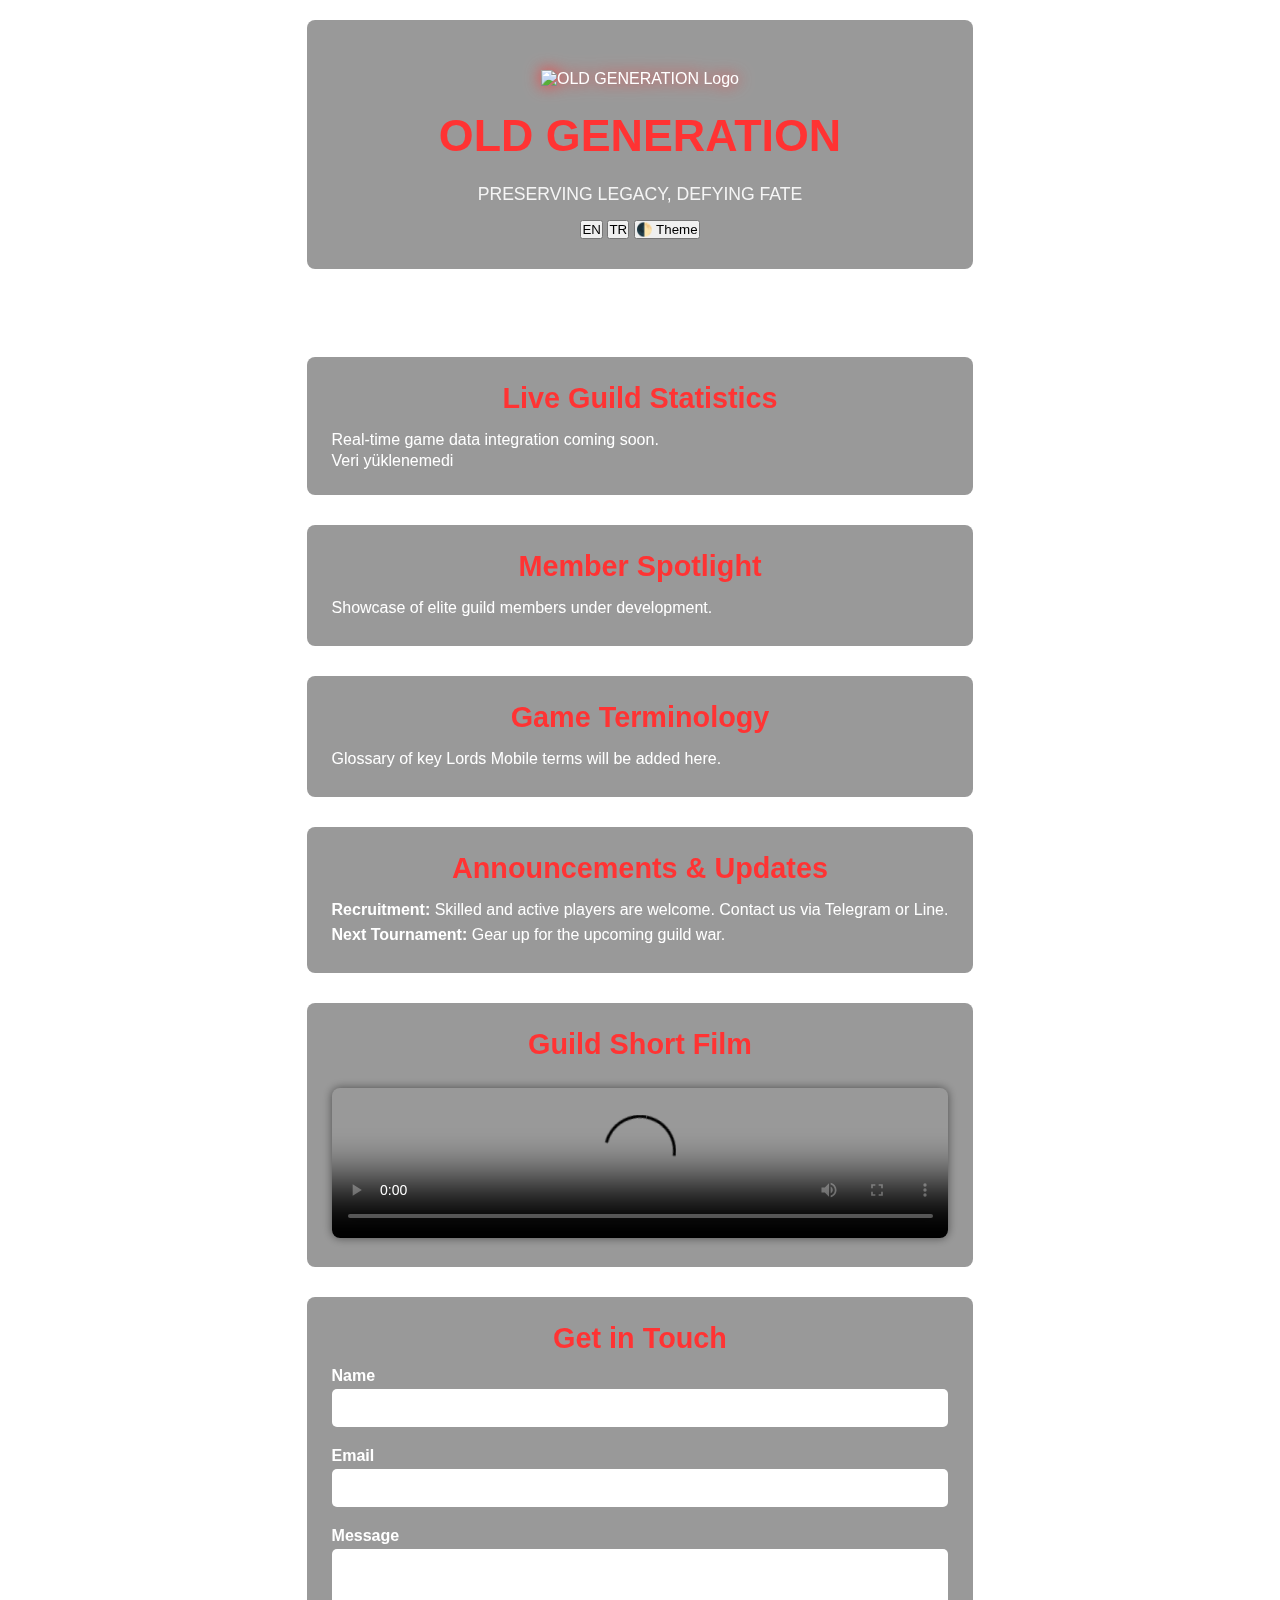
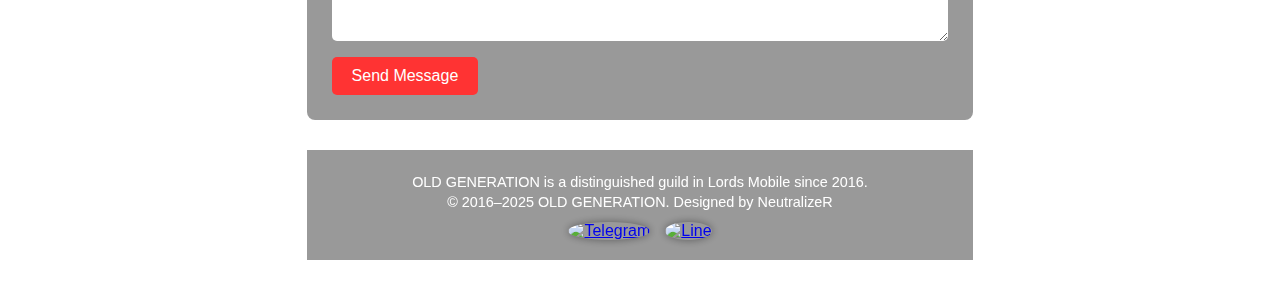
==== commit b277bd33: "Update index.html" ====
--- a/index.html
+++ b/index.html
@@ -7,7 +7,7 @@
   <link rel="canonical" href="https://oldgeneration.com.tr/">
   <link rel="manifest" href="/manifest.json">
   <meta name="theme-color" content="#ff3333">
-  <link rel="preload" href="https://oldgeneration.com.tr/images/logo.png" as="image">>
+  <link rel="preload" href="https://oldgeneration.com.tr/images/logo.png" as="image">
 
   <!-- SEO -->
   <meta name="robots" content="index,follow">
@@ -392,3 +392,58 @@
   </script>
 </body>
 </html>
+
+<script>
+  function setLang(lang) {
+    const t = translations[lang];
+    if (!t) return;
+
+    document.documentElement.lang = lang;
+    document.title = t.title;
+    document.getElementById("meta-title").textContent = t.title;
+    document.getElementById("meta-desc").setAttribute("content", t.meta_description);
+    document.getElementById("header-subtitle").textContent = t.header_subtitle;
+
+    // Navigation
+    document.getElementById("nav-stats").textContent = t.nav_stats;
+    document.getElementById("nav-profiles").textContent = t.nav_profiles;
+    document.getElementById("nav-terminology").textContent = t.nav_terminology;
+    document.getElementById("nav-news").textContent = t.nav_news;
+    document.getElementById("nav-shortfilm").textContent = t.nav_shortfilm;
+    document.getElementById("nav-contact").textContent = t.nav_contact;
+
+    // Sections
+    document.getElementById("stats-title").textContent = t.stats_title;
+    document.getElementById("stats-text").textContent = t.stats_text;
+
+    document.getElementById("profiles-title").textContent = t.profiles_title;
+    document.getElementById("profiles-text").textContent = t.profiles_text;
+
+    document.getElementById("terminology-title").textContent = t.terminology_title;
+    document.getElementById("terminology-text").textContent = t.terminology_text;
+
+    document.getElementById("news-title").textContent = t.news_title;
+    document.getElementById("news-recruitment").innerHTML = t.news_recruitment;
+    document.getElementById("news-tournament").innerHTML = t.news_tournament;
+
+    document.getElementById("shortfilm-title").textContent = t.shortfilm_title;
+
+    // Contact Form
+    document.getElementById("contact-title").textContent = t.contact_title;
+    document.getElementById("label-name").textContent = t.label_name;
+    document.getElementById("label-email").textContent = t.label_email;
+    document.getElementById("label-message").textContent = t.label_message;
+    document.getElementById("contact-button").textContent = t.contact_button;
+
+    // Footer
+    document.getElementById("footer-text1").textContent = t.footer1;
+    document.getElementById("footer-text2").textContent = t.footer2;
+  }
+</script>
+
+<script>
+  function toggleTheme() {
+    document.body.classList.toggle('light');
+  }
+</script>
+
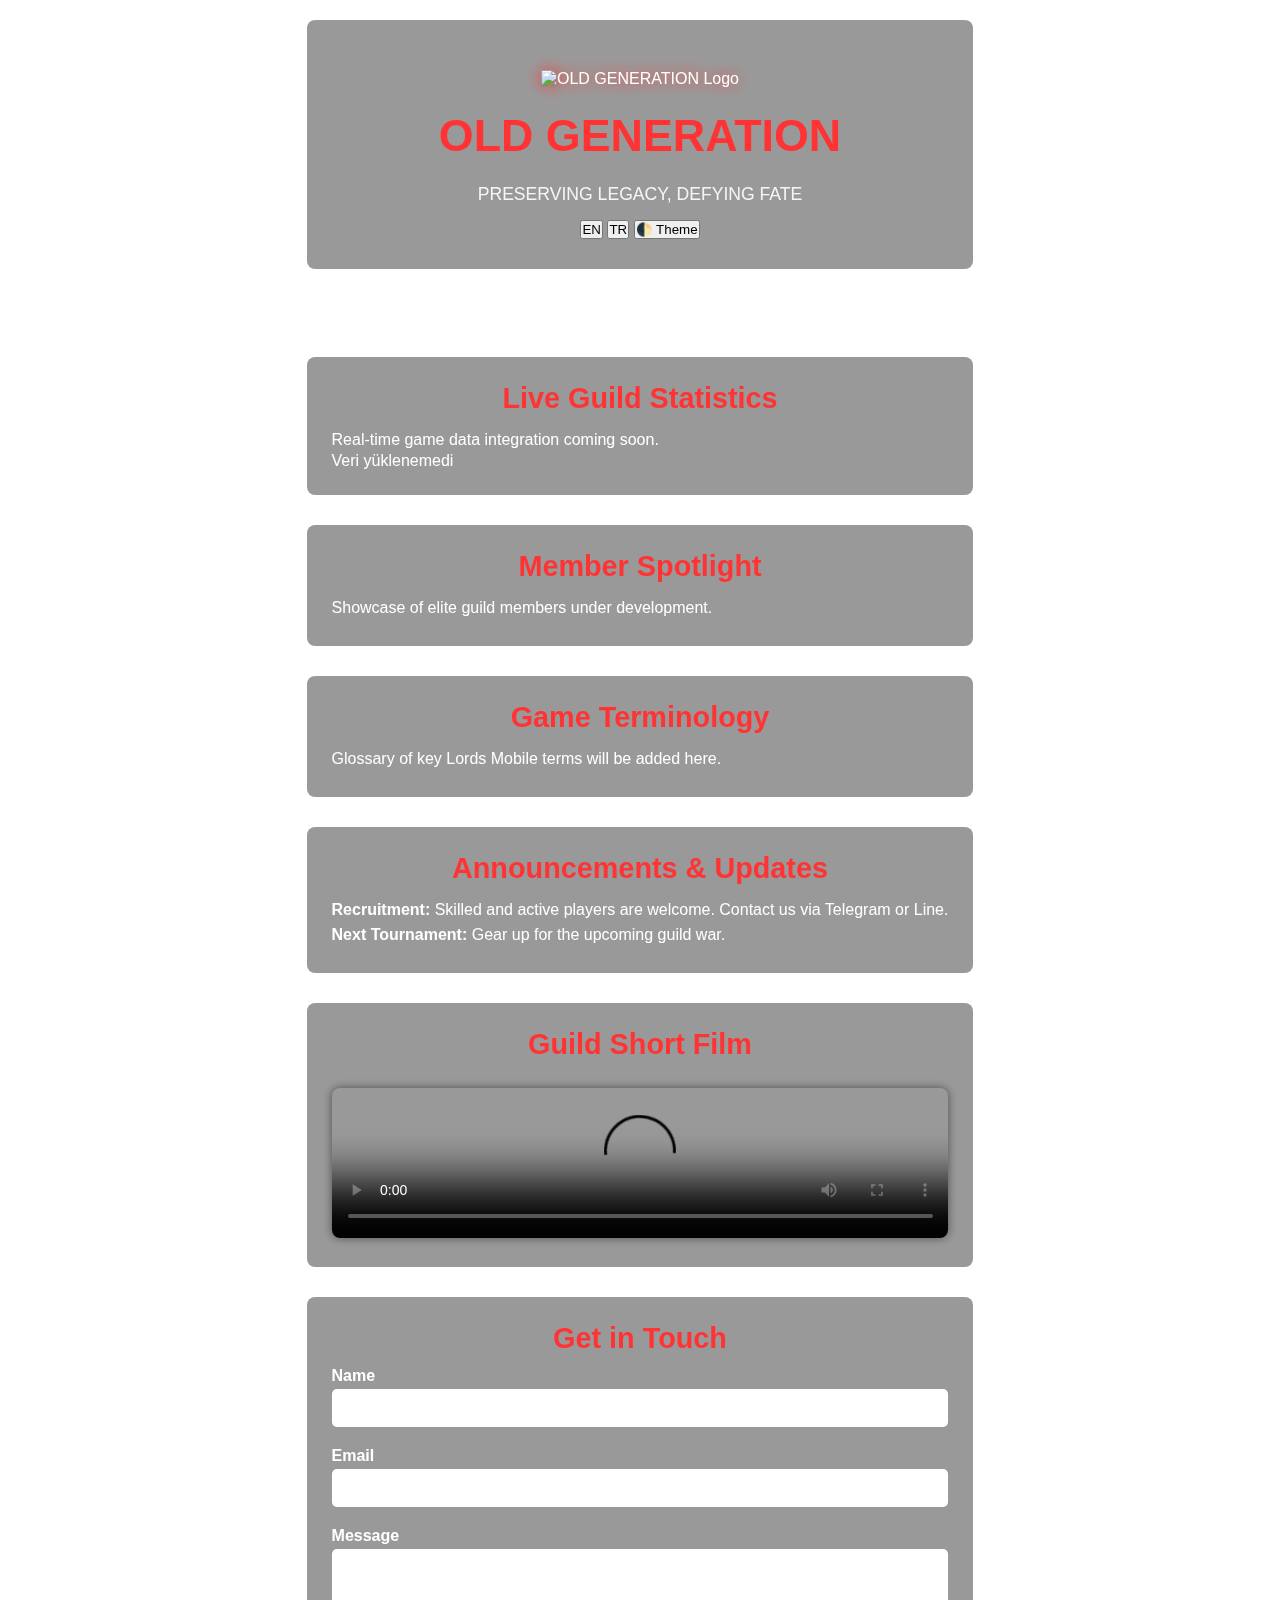
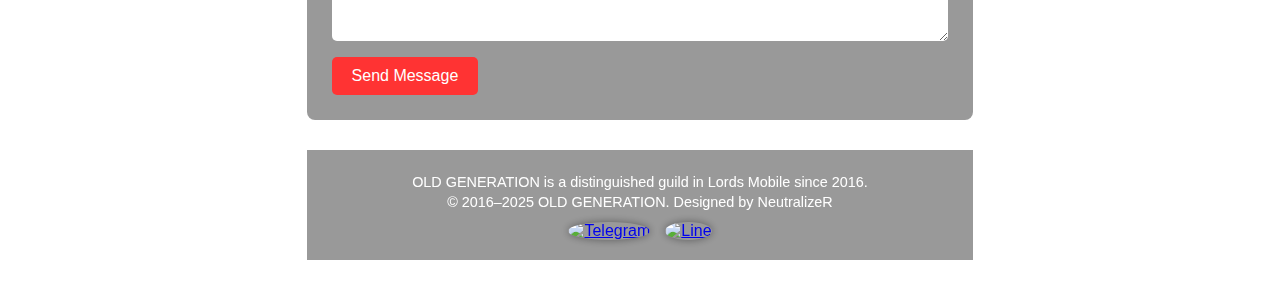
==== commit 4e9fd4b2: "Update index.html" ====
--- a/index.html
+++ b/index.html
@@ -8,6 +8,9 @@
   <link rel="manifest" href="/manifest.json">
   <meta name="theme-color" content="#ff3333">
   <link rel="preload" href="https://oldgeneration.com.tr/images/logo.png" as="image">
+
+  <!-- Google Search Console -->
+  <meta name="google-site-verification" content="jB41wmhFa02GAg08stdBYj5X0nsuIWAqcvX_tIUZ984">
 
   <!-- SEO -->
   <meta name="robots" content="index,follow">
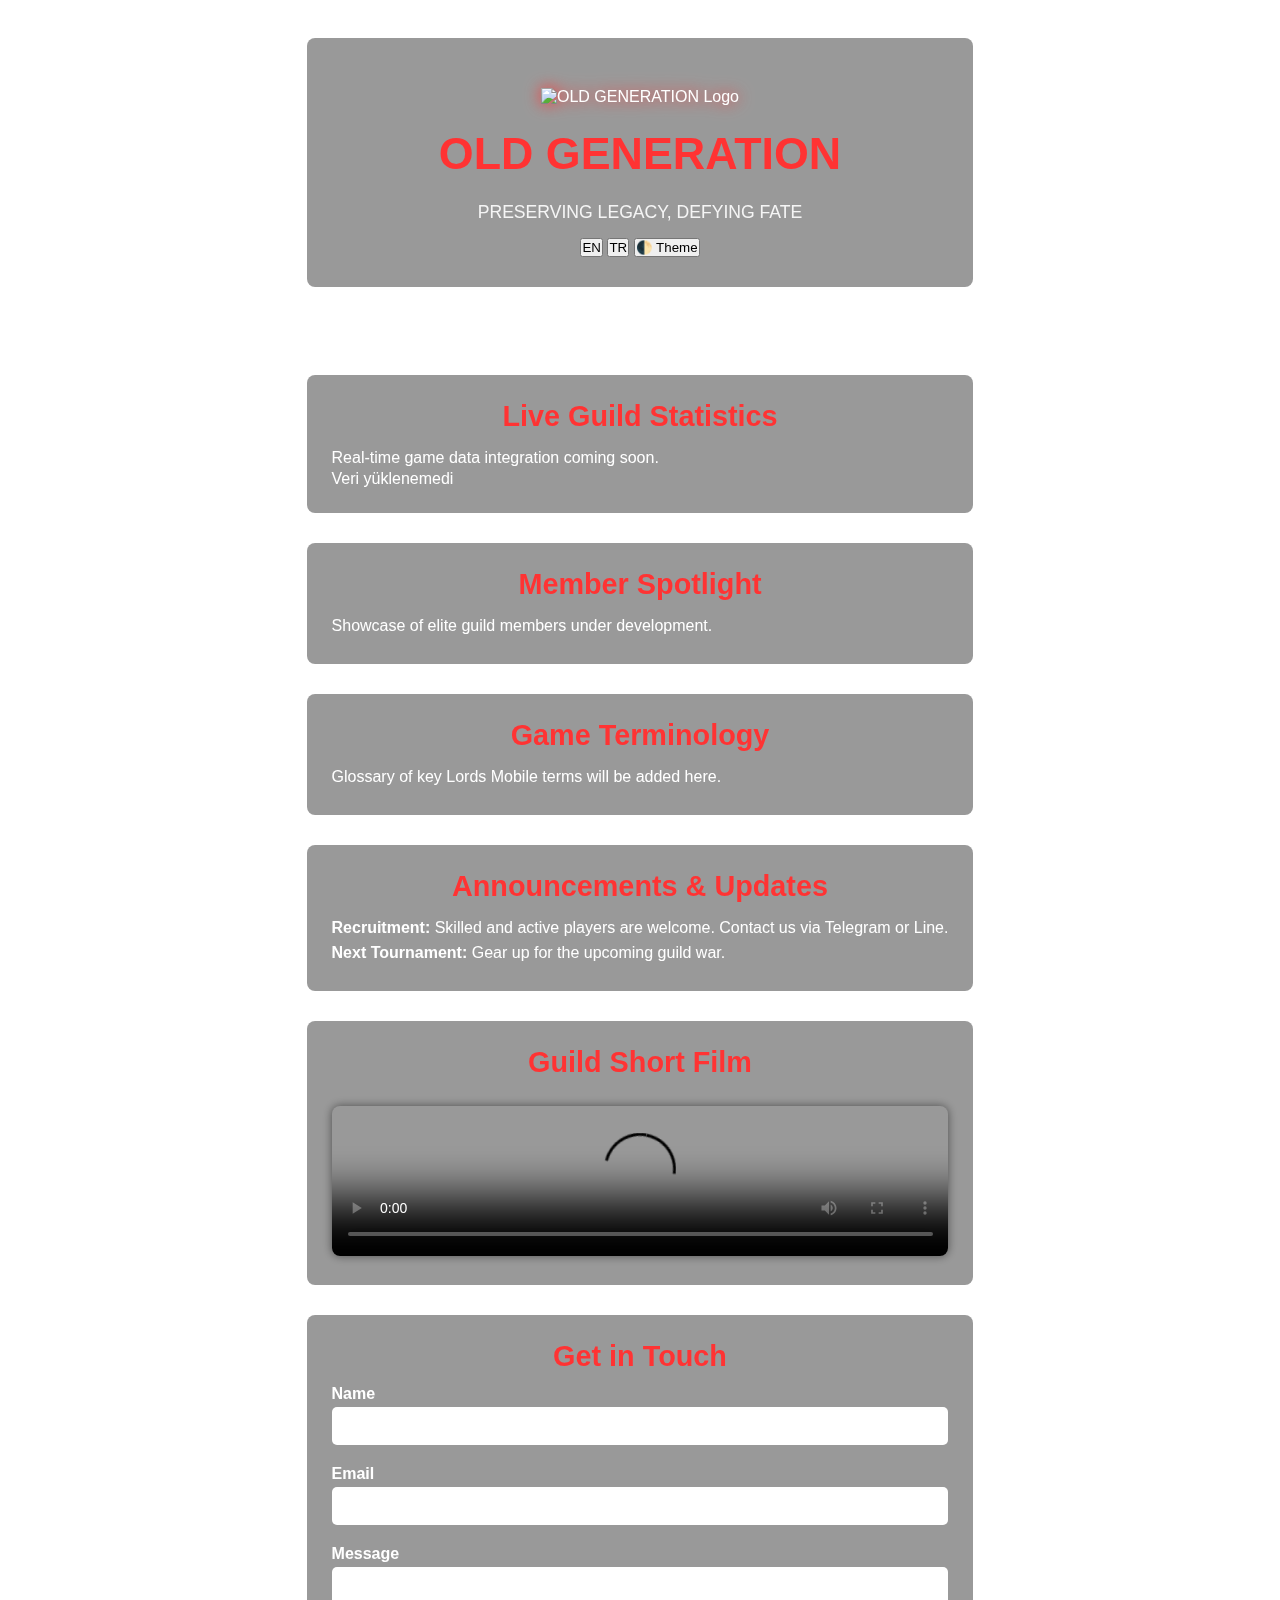
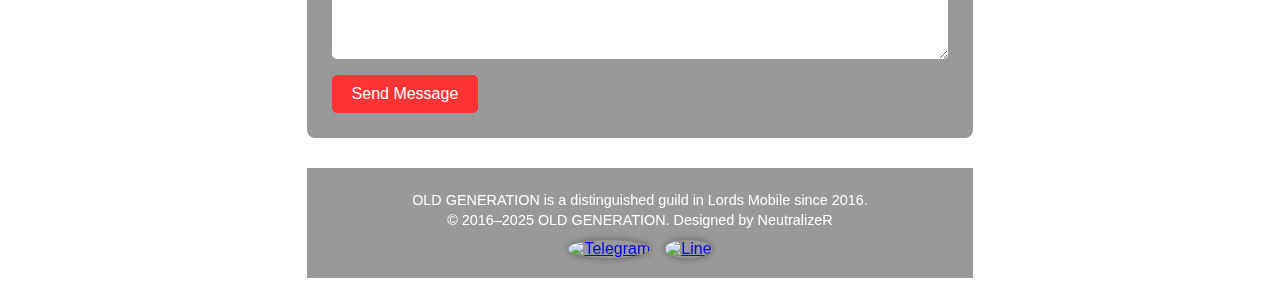
==== commit 09866893: "Update index.html" ====
--- a/index.html
+++ b/index.html
@@ -52,7 +52,11 @@
           img-src 'self' data: https://i.hizliresim.com https://oldgeneration.com.tr;
           font-src 'self' https://fonts.gstatic.com;
         ">
-
+// PWA: register service worker
+    if ('serviceWorker' in navigator) {
+      navigator.serviceWorker.register('sw.js');
+    }
+  
   <!-- Fonts -->
   <link rel="preconnect" href="https://fonts.googleapis.com">
   <link rel="preconnect" href="https://fonts.gstatic.com" crossorigin>
